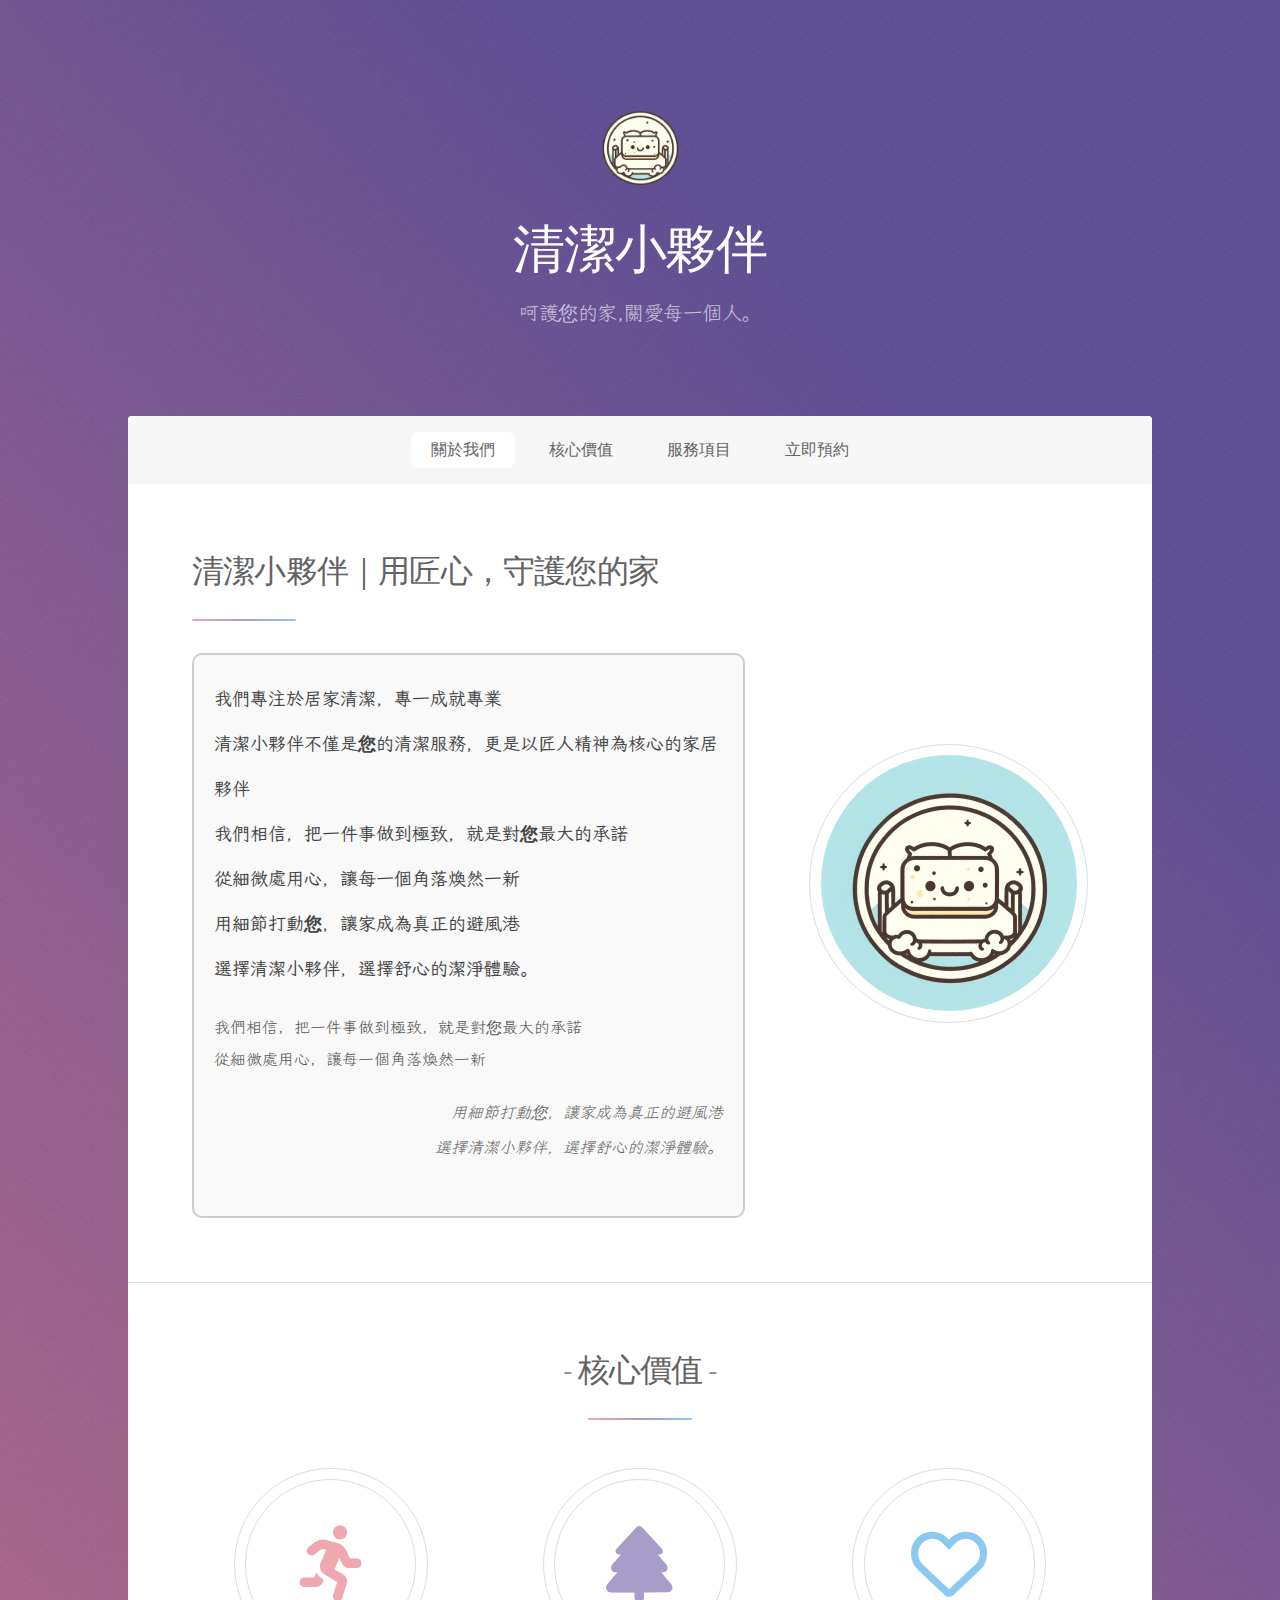
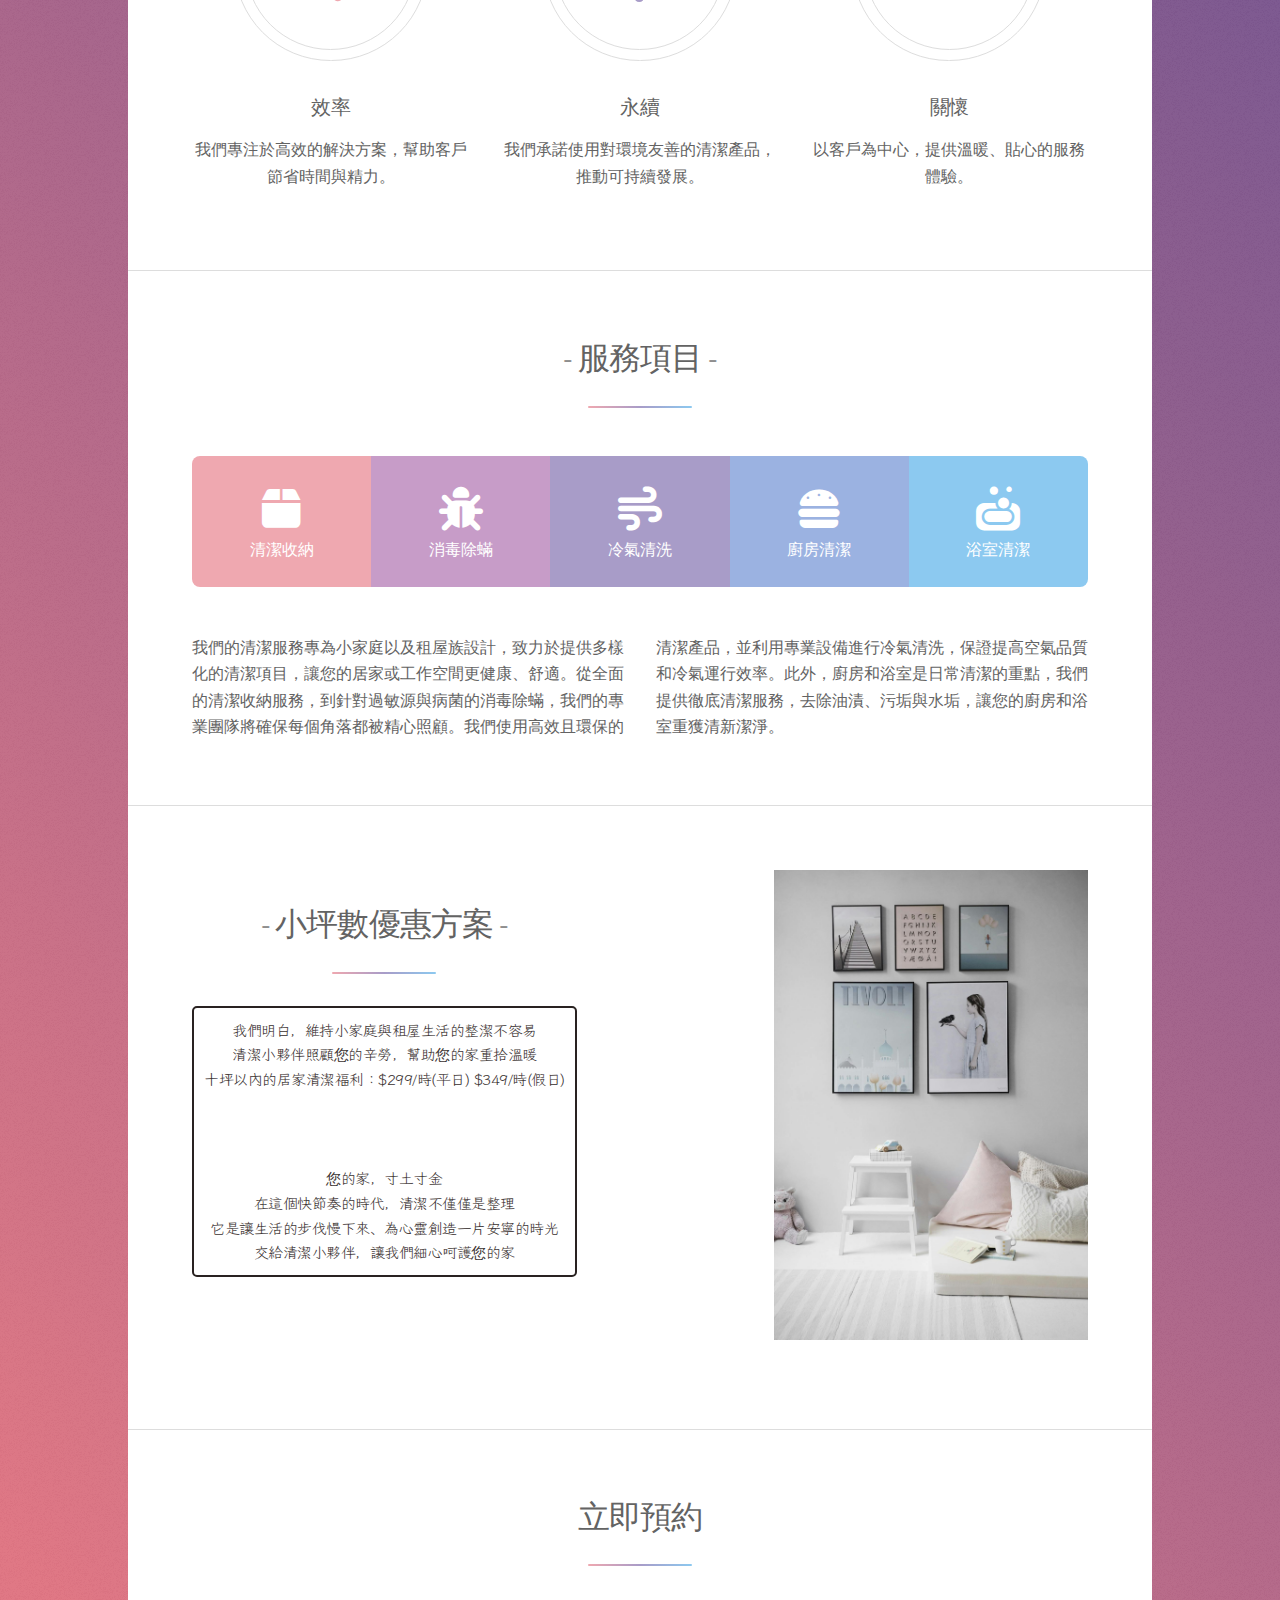
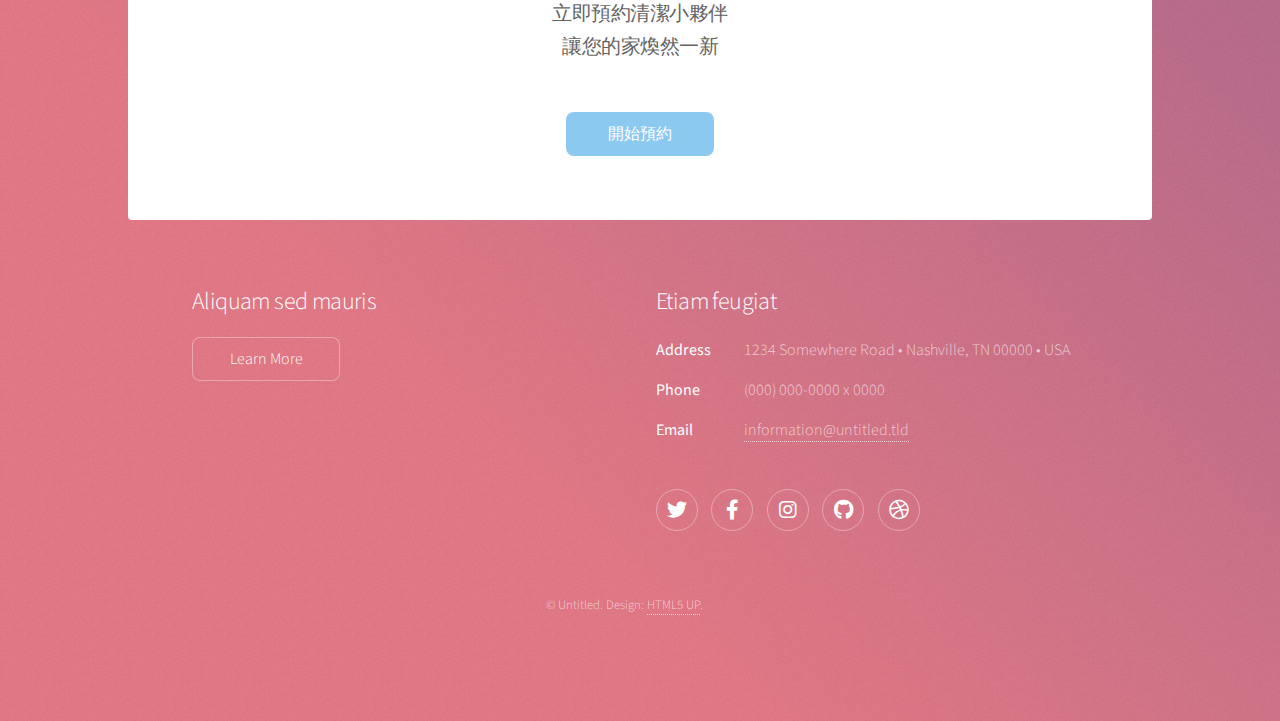
==== index.html @ c470642e "Add files via upload" ====
<!DOCTYPE HTML>
<!--
	Stellar by HTML5 UP
	html5up.net | @ajlkn
	Free for personal and commercial use under the CCA 3.0 license (html5up.net/license)
-->
<html>
	<head>
		<title>Stellar by HTML5 UP</title>
		<meta charset="utf-8" />
		<meta name="viewport" content="width=device-width, initial-scale=1, user-scalable=no" />
		<link rel="stylesheet" href="assets/css/main.css" />
		<link rel="stylesheet" href="https://cdnjs.cloudflare.com/ajax/libs/font-awesome/6.0.0-beta3/css/all.min.css">
		<noscript><link rel="stylesheet" href="assets/css/noscript.css" /></noscript>
	</head>
	<body class="is-preload">

		<!-- Wrapper -->
			<div id="wrapper">

				<!-- Header -->
					<header id="header" class="alt">
						<span class="logo"><img src="images/清潔小夥伴 透明.png" alt="logo" /></span>
						<h1>清潔小夥伴</h1>
						<p class="custom-font">呵護您的家,關愛每一個人。</p>
						
						

					</header>

				<!-- Nav -->
					<nav id="nav">
						<ul>
							<li><a href="#intro" class="active">關於我們</a></li>
							<li><a href="#first">核心價值</a></li>
							<li><a href="#second">服務項目</a></li>
							<li><a href="#cta">立即預約</a></li>
						</ul>
					</nav>

				<!-- Main -->
					<div id="main">

						<!-- Introduction -->
							<section id="intro" class="main">
								<div class="spotlight">
									<div class="content">
										<header class="major">
											<h2>清潔小夥伴｜用匠心，守護您的家</h2>
										</header>
										<div class="content-box">
											<p class="intro">我們專注於居家清潔，專一成就專業<br>
												清潔小夥伴不僅是您的清潔服務，更是以匠人精神為核心的家居夥伴<br>
												我們相信，把一件事做到極致，就是對您最大的承諾<br>
												從細微處用心，讓每一個角落煥然一新<br>
												用細節打動您，讓家成為真正的避風港<br>
												選擇清潔小夥伴，選擇舒心的潔淨體驗。
											</p>
											<p class="promise">我們相信，把一件事做到極致，就是對您最大的承諾<br>
												從細微處用心，讓每一個角落煥然一新
											</p>
											<p class="ending">用細節打動您，讓家成為真正的避風港<br>
												選擇清潔小夥伴，選擇舒心的潔淨體驗。
											</p>
										</div>
									</div>
									<span class="image"><img src="images/pic01.jpg" alt="" /></span>
								</div>
							</section>

						<!-- First Section -->
							<section id="first" class="main special">
								<header class="major">
									<h2>- 核心價值 -</h2>
								</header>
								<ul class="features">
									<li>
										<span class="icon solid major style1 fa-running"></span>
										<h3>效率</h3>
										<p>我們專注於高效的解決方案，幫助客戶節省時間與精力。</p>
									</li>
									<li>
										<span class="icon solid major style3 fa-tree"></span>
										<h3>永續</h3>
										<p>我們承諾使用對環境友善的清潔產品，推動可持續發展。</p>
									</li>
									<li>
										<span class="icon major style5 fa-heart"></span>
										<h3>關懷</h3>
										<p>以客戶為中心，提供溫暖、貼心的服務體驗。</p>
									</li>
								</ul>
								<footer class="major">
									
								</footer>
							</section>

						<!-- Second Section -->
							<section id="second" class="main special">
								<header class="major">
									<h2>- 服務項目 -</h2>
									<p></p>
								</header>
								<ul class="statistics">
									<li class="style1">
										<span class="icon solid fa-box"></span>
										<strong></strong> 清潔收納
									</li>
									<li class="style2">
										<span class="icon solid fa-bug"></span>
										<strong></strong> 消毒除蟎
									</li>
									<li class="style3">
										<span class="icon solid fa-wind"></span>
										<strong> </strong> 冷氣清洗
									</li>
									<li class="style4">
										<span class="icon solid fa-hamburger"></span>
										<strong></strong> 廚房清潔
									</li>
									<li class="style5">
										<span class="icon solid fa-soap"></span>
										<strong></strong> 浴室清潔
									</li>
								</ul>
								<p class="content">我們的清潔服務專為小家庭以及租屋族設計，致力於提供多樣化的清潔項目，讓您的居家或工作空間更健康、舒適。從全面的清潔收納服務，到針對過敏源與病菌的消毒除蟎，我們的專業團隊將確保每個角落都被精心照顧。我們使用高效且環保的清潔產品，並利用專業設備進行冷氣清洗，保證提高空氣品質和冷氣運行效率。此外，廚房和浴室是日常清潔的重點，我們提供徹底清潔服務，去除油漬、污垢與水垢，讓您的廚房和浴室重獲清新潔淨。</p>
								
							</section>



						<!-- Get Started -->
						<section id="sss" class="main special">
							<header class="major">
								<div class="content-container">
									<div class="text-content">
										<h2>- 小坪數優惠方案 -</h2>
										<p><span class="highlight-text">我們明白，維持小家庭與租屋生活的整潔不容易<br>
											清潔小夥伴照顧您的辛勞，幫助您的家重拾溫暖<br>
											十坪以內的居家清潔福利：$299/時(平日) $349/時(假日)<br><br><br><br>
											您的家，寸土寸金<br>
											在這個快節奏的時代，清潔不僅僅是整理<br>
											它是讓生活的步伐慢下來、為心靈創造一片安寧的時光<br>
											交給清潔小夥伴，讓我們細心呵護您的家</span></p>
									</div>
									<div class="image-content">
										<img src="images\pexels-pixabay-462235.jpg" alt="優惠方案圖片" />
									</div>
								</div>
							</header>
						</section>
							

						<!-- Get Started -->
							<section id="cta" class="main special">
								<header class="major">
									<h2>立即預約</h2>
									<p>立即預約清潔小夥伴<br />
									讓您的家煥然一新
								</p>
								</header>
								<footer class="major">
									<ul class="actions special">
										<li><a href="generic.html" class="button primary">開始預約</a></li>
									</ul>
								</footer>
							</section>

							
					</div>

				<!-- Footer -->
					<footer id="footer">
						<section>
							<h2>Aliquam sed mauris</h2>
						
							<ul class="actions">
								<li><a href="generic.html" class="button">Learn More</a></li>
							</ul>
						</section>
						<section>
							<h2>Etiam feugiat</h2>
							<dl class="alt">
								<dt>Address</dt>
								<dd>1234 Somewhere Road &bull; Nashville, TN 00000 &bull; USA</dd>
								<dt>Phone</dt>
								<dd>(000) 000-0000 x 0000</dd>
								<dt>Email</dt>
								<dd><a href="#">information@untitled.tld</a></dd>
							</dl>
							<ul class="icons">
								<li><a href="#" class="icon brands fa-twitter alt"><span class="label">Twitter</span></a></li>
								<li><a href="#" class="icon brands fa-facebook-f alt"><span class="label">Facebook</span></a></li>
								<li><a href="#" class="icon brands fa-instagram alt"><span class="label">Instagram</span></a></li>
								<li><a href="#" class="icon brands fa-github alt"><span class="label">GitHub</span></a></li>
								<li><a href="#" class="icon brands fa-dribbble alt"><span class="label">Dribbble</span></a></li>
							</ul>
						</section>
						<p class="copyright">&copy; Untitled. Design: <a href="https://html5up.net">HTML5 UP</a>.</p>
					</footer>

			</div>

		<!-- Scripts -->
			<script src="assets/js/jquery.min.js"></script>
			<script src="assets/js/jquery.scrollex.min.js"></script>
			<script src="assets/js/jquery.scrolly.min.js"></script>
			<script src="assets/js/browser.min.js"></script>
			<script src="assets/js/breakpoints.min.js"></script>
			<script src="assets/js/util.js"></script>
			<script src="assets/js/main.js"></script>

			<link href="https://fonts.googleapis.com/css2?family=Klee+One&display=swap" rel="stylesheet">

	</body>
</html>
---- assets/css/main.css ----
@import url(fontawesome-all.min.css);
@import 'https://fonts.googleapis.com/css?family=Source+Sans+Pro:300,400';

/*
	Stellar by HTML5 UP
	html5up.net | @ajlkn
	Free for personal and commercial use under the CCA 3.0 license (html5up.net/license)
*/

html, body, div, span, applet, object,
iframe, h1, h2, h3, h4, h5, h6, p, blockquote,
pre, a, abbr, acronym, address, big, cite,
code, del, dfn, em, img, ins, kbd, q, s, samp,
small, strike, strong, sub, sup, tt, var, b,
u, i, center, dl, dt, dd, ol, ul, li, fieldset,
form, label, legend, table, caption, tbody,
tfoot, thead, tr, th, td, article, aside,
canvas, details, embed, figure, figcaption,
footer, header, hgroup, menu, nav, output, ruby,
section, summary, time, mark, audio, video {
	margin: 0;
	padding: 0;
	border: 0;
	font-size: 100%;
	font: inherit;
	vertical-align: baseline;}

article, aside, details, figcaption, figure,
footer, header, hgroup, menu, nav, section {
	display: block;}

body {
	line-height: 1;
}



.background-image {
    width: 100%; /* 背景圖片充滿容器 */
    height: 80vh; /* 設置高度為視窗高度 */
    object-fit: cover; /* 確保圖片按照比例充滿 */
    z-index: -1; /* 將圖片置於背景 */
    position: absolute;
    top: 0;
    left: 0;
}

p.intro {
    font-size: 18px; /* 調整字型大小 */
    line-height: 2.5; /* 調整行距 */
    color: #444; /* 深灰色 */
    font-weight: bold; /* 加粗文字 */
    margin-bottom: 20px;
    font-family: 'Klee One', sans-serif;
  }
  
  p.promise {
    font-size: 16px;
    line-height: 2;
    color: #555; /* 中灰色 */
    margin-bottom: 15px;
    text-align: left; /* 靠左對齊 */
    font-family: 'Klee One', sans-serif;
  }

  .custom-font {
	font-family: 'Klee One', sans-serif;
  }
  
  p.ending {
    font-size: 16px;
    line-height: 2.2;
    color: #666; /* 淺灰色 */
    font-style: italic; /* 斜體 */
    text-align: right; /* 靠右對齊 */
    margin-top: 20px;
    font-family: 'Klee One', sans-serif;
  }
  
  .parent-container {
	width: 100%; /* 保證容器寬度 */
  }

  /* 設定 Klee One 字體 */
@import url('https://fonts.googleapis.com/css2?family=Klee+One&display=swap');

/* 設定 Klee One 字體 */
@import url('https://fonts.googleapis.com/css2?family=Klee+One&display=swap');


/* 方框樣式 */
.content-box {
    border: 2px solid #ccc; /* 邊框顏色和寬度 */
    padding: 20px; /* 內邊距 */
    margin: 20px 0; /* 外邊距 */
    background-color: #f9f9f9; /* 背景顏色 */
    border-radius: 10px; /* 邊框圓角 */
    font-family: 'Klee One', sans-serif; /* 字體 */
}





.highlight-text {
    font-family: 'Klee One', sans-serif;  /* 更改字體 */
    font-size: 0.75em;  /* 設置字體大小 */
    color: #393130;  /* 可選，改變文字顏色 */
	padding: 10px;  /* 內邊距 */
    border: 2px solid #292221;  /* 邊框顏色 */
    border-radius: 5px;  /* 可選，圓角邊框 */
    display: inline-flex;  /* 使文字框保持在文字周圍 */
}

/* 包裝文本和圖片的容器 */
.content-container {
    display: flex;
    justify-content: space-between; /* 使內容分布在兩端 */
    align-items: center; /* 垂直居中 */
}

/* 圖片部分 */
.image-content {
    width: 35%; /* 根據需要調整圖片區域的寬度 */
}

/* 使圖片不會超過容器的寬度 */
.image-content img {
    max-width: 100%;
    height: auto;
}

/* 確保圖片大小和位置正確 */
#header .logo img {
	width: 100px;  /* 根據你要的大小調整 */
	height: auto;  /* 保持圖片的比例 */
	max-width: 100%;  /* 保持圖片響應式，適應不同螢幕 */
	display: block;  /* 去除圖片下方空白 */
	margin: 0 auto;  /* 水平居中圖片 */
  }
  
  /* 置中容器 */
  #header .logo {
	display: flex;
	justify-content: center; /* 水平置中 */
	align-items: center; /* 垂直置中 */
  }

ol, ul {
	list-style: none;
}

blockquote, q {
	quotes: none;
}

	blockquote:before, blockquote:after, q:before, q:after {
		content: '';
		content: none;
	}

table {
	border-collapse: collapse;
	border-spacing: 0;
}

body {
	-webkit-text-size-adjust: none;
}

mark {
	background-color: transparent;
	color: inherit;
}

input::-moz-focus-inner {
	border: 0;
	padding: 0;
}

input, select, textarea {
	-moz-appearance: none;
	-webkit-appearance: none;
	-ms-appearance: none;
	appearance: none;
}

/* Basic */

	@-ms-viewport {
		width: device-width;
	}

	body {
		-ms-overflow-style: scrollbar;
	}

	@media screen and (max-width: 480px) {

		html, body {
			min-width: 320px;
		}

	}

	html {
		box-sizing: border-box;
	}

	*, *:before, *:after {
		box-sizing: inherit;
	}

	body {
		background-color: #935d8c;
		background-image: url("images/overlay.png"), -moz-linear-gradient(45deg, #e37682 15%, #5f4d93 85%);
		background-image: url("images/overlay.png"), -webkit-linear-gradient(45deg, #e37682 15%, #5f4d93 85%);
		background-image: url("images/overlay.png"), -ms-linear-gradient(45deg, #e37682 15%, #5f4d93 85%);
		background-image: url("images/overlay.png"), linear-gradient(45deg, #e37682 15%, #5f4d93 85%);
	}

		body.is-preload *, body.is-preload *:before, body.is-preload *:after {
			-moz-animation: none !important;
			-webkit-animation: none !important;
			-ms-animation: none !important;
			animation: none !important;
			-moz-transition: none !important;
			-webkit-transition: none !important;
			-ms-transition: none !important;
			transition: none !important;
		}

/* Type */

	body {
		background-color: #935d8c;
		color: rgba(255, 255, 255, 0.65);
	}

	body, input, select, textarea {
		font-family: "Source Sans Pro", Helvetica, sans-serif;
		font-size: 17pt;
		font-weight: 300;
		line-height: 1.65;
	}

		@media screen and (max-width: 1680px) {

			body, input, select, textarea {
				font-size: 14pt;
			}

		}

		@media screen and (max-width: 1280px) {

			body, input, select, textarea {
				font-size: 12pt;
			}

		}

		@media screen and (max-width: 360px) {

			body, input, select, textarea {
				font-size: 11pt;
			}

		}

	a {
		-moz-transition: color 0.2s ease, border-bottom 0.2s ease;
		-webkit-transition: color 0.2s ease, border-bottom 0.2s ease;
		-ms-transition: color 0.2s ease, border-bottom 0.2s ease;
		transition: color 0.2s ease, border-bottom 0.2s ease;
		text-decoration: none;
		border-bottom: dotted 1px;
		color: inherit;
	}

		a:hover {
			border-bottom-color: transparent;
		}

	strong, b {
		font-weight: 400;
	}

	em, i {
		font-style: italic;
	}

	p {
		margin: 0 0 2em 0;
	}

		p.content {
			-moz-columns: 20em 2;
			-webkit-columns: 20em 2;
			-ms-columns: 20em 2;
			columns: 20em 2;
			-moz-column-gap: 2em;
			-webkit-column-gap: 2em;
			-ms-column-gap: 2em;
			column-gap: 2em;
			text-align: justify;
		}

	h1, h2, h3, h4, h5, h6 {
		font-weight: 300;
		line-height: 1.5;
		margin: 0 0 0.7em 0;
		letter-spacing: -0.025em;
	}

		h1 a, h2 a, h3 a, h4 a, h5 a, h6 a {
			color: inherit;
			text-decoration: none;
		}

	h1 {
		font-size: 2.5em;
		line-height: 1.2;
	}

	h2 {
		font-size: 1.5em;
	}

	h3 {
		font-size: 1.25em;
	}

	h4 {
		font-size: 1.1em;
	}

	h5 {
		font-size: 0.9em;
	}

	h6 {
		font-size: 0.7em;
	}

	@media screen and (max-width: 736px) {

		h1 {
			font-size: 2em;
		}

	}

	sub {
		font-size: 0.8em;
		position: relative;
		top: 0.5em;
	}

	sup {
		font-size: 0.8em;
		position: relative;
		top: -0.5em;
	}

	blockquote {
		border-left: solid 4px;
		font-style: italic;
		margin: 0 0 2em 0;
		padding: 0.5em 0 0.5em 2em;
	}

	code {
		border-radius: 8px;
		border: solid 1px;
		font-family: "Courier New", monospace;
		font-size: 0.9em;
		margin: 0 0.25em;
		padding: 0.25em 0.65em;
	}

	pre {
		-webkit-overflow-scrolling: touch;
		font-family: "Courier New", monospace;
		font-size: 0.9em;
		margin: 0 0 2em 0;
	}

		pre code {
			display: block;
			line-height: 1.75;
			padding: 1em 1.5em;
			overflow-x: auto;
		}

	hr {
		border: 0;
		border-bottom: solid 1px;
		margin: 2em 0;
	}

		hr.major {
			margin: 3em 0;
		}

	.align-left {
		text-align: left;
	}

	.align-center {
		text-align: center;
	}

	.align-right {
		text-align: right;
	}

	input, select, textarea {
		color: #ffffff;
	}

	a:hover {
		color: #ffffff;
	}

	strong, b {
		color: #ffffff;
	}

	h1, h2, h3, h4, h5, h6 {
		color: #ffffff;
	}

	blockquote {
		border-left-color: rgba(255, 255, 255, 0.35);
	}

	code {
		background: rgba(255, 255, 255, 0.075);
		border-color: rgba(255, 255, 255, 0.35);
	}

	hr {
		border-bottom-color: rgba(255, 255, 255, 0.35);
	}

/* Row */

	.row {
		display: flex;
		flex-wrap: wrap;
		box-sizing: border-box;
		align-items: stretch;
	}

		.row > * {
			box-sizing: border-box;
		}

		.row.gtr-uniform > * > :last-child {
			margin-bottom: 0;
		}

		.row.aln-left {
			justify-content: flex-start;
		}

		.row.aln-center {
			justify-content: center;
		}

		.row.aln-right {
			justify-content: flex-end;
		}

		.row.aln-top {
			align-items: flex-start;
		}

		.row.aln-middle {
			align-items: center;
		}

		.row.aln-bottom {
			align-items: flex-end;
		}

		.row > .imp {
			order: -1;
		}

		.row > .col-1 {
			width: 8.33333%;
		}

		.row > .off-1 {
			margin-left: 8.33333%;
		}

		.row > .col-2 {
			width: 16.66667%;
		}

		.row > .off-2 {
			margin-left: 16.66667%;
		}

		.row > .col-3 {
			width: 25%;
		}

		.row > .off-3 {
			margin-left: 25%;
		}

		.row > .col-4 {
			width: 33.33333%;
		}

		.row > .off-4 {
			margin-left: 33.33333%;
		}

		.row > .col-5 {
			width: 41.66667%;
		}

		.row > .off-5 {
			margin-left: 41.66667%;
		}

		.row > .col-6 {
			width: 50%;
		}

		.row > .off-6 {
			margin-left: 50%;
		}

		.row > .col-7 {
			width: 58.33333%;
		}

		.row > .off-7 {
			margin-left: 58.33333%;
		}

		.row > .col-8 {
			width: 66.66667%;
		}

		.row > .off-8 {
			margin-left: 66.66667%;
		}

		.row > .col-9 {
			width: 75%;
		}

		.row > .off-9 {
			margin-left: 75%;
		}

		.row > .col-10 {
			width: 83.33333%;
		}

		.row > .off-10 {
			margin-left: 83.33333%;
		}

		.row > .col-11 {
			width: 91.66667%;
		}

		.row > .off-11 {
			margin-left: 91.66667%;
		}

		.row > .col-12 {
			width: 100%;
		}

		.row > .off-12 {
			margin-left: 100%;
		}

		.row.gtr-0 {
			margin-top: 0;
			margin-left: 0em;
		}

			.row.gtr-0 > * {
				padding: 0 0 0 0em;
			}

			.row.gtr-0.gtr-uniform {
				margin-top: 0em;
			}

				.row.gtr-0.gtr-uniform > * {
					padding-top: 0em;
				}

		.row.gtr-25 {
			margin-top: 0;
			margin-left: -0.375em;
		}

			.row.gtr-25 > * {
				padding: 0 0 0 0.375em;
			}

			.row.gtr-25.gtr-uniform {
				margin-top: -0.375em;
			}

				.row.gtr-25.gtr-uniform > * {
					padding-top: 0.375em;
				}

		.row.gtr-50 {
			margin-top: 0;
			margin-left: -0.75em;
		}

			.row.gtr-50 > * {
				padding: 0 0 0 0.75em;
			}

			.row.gtr-50.gtr-uniform {
				margin-top: -0.75em;
			}

				.row.gtr-50.gtr-uniform > * {
					padding-top: 0.75em;
				}

		.row {
			margin-top: 0;
			margin-left: -1.5em;
		}

			.row > * {
				padding: 0 0 0 1.5em;
			}

			.row.gtr-uniform {
				margin-top: -1.5em;
			}

				.row.gtr-uniform > * {
					padding-top: 1.5em;
				}

		.row.gtr-150 {
			margin-top: 0;
			margin-left: -2.25em;
		}

			.row.gtr-150 > * {
				padding: 0 0 0 2.25em;
			}

			.row.gtr-150.gtr-uniform {
				margin-top: -2.25em;
			}

				.row.gtr-150.gtr-uniform > * {
					padding-top: 2.25em;
				}

		.row.gtr-200 {
			margin-top: 0;
			margin-left: -3em;
		}

			.row.gtr-200 > * {
				padding: 0 0 0 3em;
			}

			.row.gtr-200.gtr-uniform {
				margin-top: -3em;
			}

				.row.gtr-200.gtr-uniform > * {
					padding-top: 3em;
				}

		@media screen and (max-width: 1680px) {

			.row {
				display: flex;
				flex-wrap: wrap;
				box-sizing: border-box;
				align-items: stretch;
			}

				.row > * {
					box-sizing: border-box;
				}

				.row.gtr-uniform > * > :last-child {
					margin-bottom: 0;
				}

				.row.aln-left {
					justify-content: flex-start;
				}

				.row.aln-center {
					justify-content: center;
				}

				.row.aln-right {
					justify-content: flex-end;
				}

				.row.aln-top {
					align-items: flex-start;
				}

				.row.aln-middle {
					align-items: center;
				}

				.row.aln-bottom {
					align-items: flex-end;
				}

				.row > .imp-xlarge {
					order: -1;
				}

				.row > .col-1-xlarge {
					width: 8.33333%;
				}

				.row > .off-1-xlarge {
					margin-left: 8.33333%;
				}

				.row > .col-2-xlarge {
					width: 16.66667%;
				}

				.row > .off-2-xlarge {
					margin-left: 16.66667%;
				}

				.row > .col-3-xlarge {
					width: 25%;
				}

				.row > .off-3-xlarge {
					margin-left: 25%;
				}

				.row > .col-4-xlarge {
					width: 33.33333%;
				}

				.row > .off-4-xlarge {
					margin-left: 33.33333%;
				}

				.row > .col-5-xlarge {
					width: 41.66667%;
				}

				.row > .off-5-xlarge {
					margin-left: 41.66667%;
				}

				.row > .col-6-xlarge {
					width: 50%;
				}

				.row > .off-6-xlarge {
					margin-left: 50%;
				}

				.row > .col-7-xlarge {
					width: 58.33333%;
				}

				.row > .off-7-xlarge {
					margin-left: 58.33333%;
				}

				.row > .col-8-xlarge {
					width: 66.66667%;
				}

				.row > .off-8-xlarge {
					margin-left: 66.66667%;
				}

				.row > .col-9-xlarge {
					width: 75%;
				}

				.row > .off-9-xlarge {
					margin-left: 75%;
				}

				.row > .col-10-xlarge {
					width: 83.33333%;
				}

				.row > .off-10-xlarge {
					margin-left: 83.33333%;
				}

				.row > .col-11-xlarge {
					width: 91.66667%;
				}

				.row > .off-11-xlarge {
					margin-left: 91.66667%;
				}

				.row > .col-12-xlarge {
					width: 100%;
				}

				.row > .off-12-xlarge {
					margin-left: 100%;
				}

				.row.gtr-0 {
					margin-top: 0;
					margin-left: 0em;
				}

					.row.gtr-0 > * {
						padding: 0 0 0 0em;
					}

					.row.gtr-0.gtr-uniform {
						margin-top: 0em;
					}

						.row.gtr-0.gtr-uniform > * {
							padding-top: 0em;
						}

				.row.gtr-25 {
					margin-top: 0;
					margin-left: -0.375em;
				}

					.row.gtr-25 > * {
						padding: 0 0 0 0.375em;
					}

					.row.gtr-25.gtr-uniform {
						margin-top: -0.375em;
					}

						.row.gtr-25.gtr-uniform > * {
							padding-top: 0.375em;
						}

				.row.gtr-50 {
					margin-top: 0;
					margin-left: -0.75em;
				}

					.row.gtr-50 > * {
						padding: 0 0 0 0.75em;
					}

					.row.gtr-50.gtr-uniform {
						margin-top: -0.75em;
					}

						.row.gtr-50.gtr-uniform > * {
							padding-top: 0.75em;
						}

				.row {
					margin-top: 0;
					margin-left: -1.5em;
				}

					.row > * {
						padding: 0 0 0 1.5em;
					}

					.row.gtr-uniform {
						margin-top: -1.5em;
					}

						.row.gtr-uniform > * {
							padding-top: 1.5em;
						}

				.row.gtr-150 {
					margin-top: 0;
					margin-left: -2.25em;
				}

					.row.gtr-150 > * {
						padding: 0 0 0 2.25em;
					}

					.row.gtr-150.gtr-uniform {
						margin-top: -2.25em;
					}

						.row.gtr-150.gtr-uniform > * {
							padding-top: 2.25em;
						}

				.row.gtr-200 {
					margin-top: 0;
					margin-left: -3em;
				}

					.row.gtr-200 > * {
						padding: 0 0 0 3em;
					}

					.row.gtr-200.gtr-uniform {
						margin-top: -3em;
					}

						.row.gtr-200.gtr-uniform > * {
							padding-top: 3em;
						}

		}

		@media screen and (max-width: 1280px) {

			.row {
				display: flex;
				flex-wrap: wrap;
				box-sizing: border-box;
				align-items: stretch;
			}

				.row > * {
					box-sizing: border-box;
				}

				.row.gtr-uniform > * > :last-child {
					margin-bottom: 0;
				}

				.row.aln-left {
					justify-content: flex-start;
				}

				.row.aln-center {
					justify-content: center;
				}

				.row.aln-right {
					justify-content: flex-end;
				}

				.row.aln-top {
					align-items: flex-start;
				}

				.row.aln-middle {
					align-items: center;
				}

				.row.aln-bottom {
					align-items: flex-end;
				}

				.row > .imp-large {
					order: -1;
				}

				.row > .col-1-large {
					width: 8.33333%;
				}

				.row > .off-1-large {
					margin-left: 8.33333%;
				}

				.row > .col-2-large {
					width: 16.66667%;
				}

				.row > .off-2-large {
					margin-left: 16.66667%;
				}

				.row > .col-3-large {
					width: 25%;
				}

				.row > .off-3-large {
					margin-left: 25%;
				}

				.row > .col-4-large {
					width: 33.33333%;
				}

				.row > .off-4-large {
					margin-left: 33.33333%;
				}

				.row > .col-5-large {
					width: 41.66667%;
				}

				.row > .off-5-large {
					margin-left: 41.66667%;
				}

				.row > .col-6-large {
					width: 50%;
				}

				.row > .off-6-large {
					margin-left: 50%;
				}

				.row > .col-7-large {
					width: 58.33333%;
				}

				.row > .off-7-large {
					margin-left: 58.33333%;
				}

				.row > .col-8-large {
					width: 66.66667%;
				}

				.row > .off-8-large {
					margin-left: 66.66667%;
				}

				.row > .col-9-large {
					width: 75%;
				}

				.row > .off-9-large {
					margin-left: 75%;
				}

				.row > .col-10-large {
					width: 83.33333%;
				}

				.row > .off-10-large {
					margin-left: 83.33333%;
				}

				.row > .col-11-large {
					width: 91.66667%;
				}

				.row > .off-11-large {
					margin-left: 91.66667%;
				}

				.row > .col-12-large {
					width: 100%;
				}

				.row > .off-12-large {
					margin-left: 100%;
				}

				.row.gtr-0 {
					margin-top: 0;
					margin-left: 0em;
				}

					.row.gtr-0 > * {
						padding: 0 0 0 0em;
					}

					.row.gtr-0.gtr-uniform {
						margin-top: 0em;
					}

						.row.gtr-0.gtr-uniform > * {
							padding-top: 0em;
						}

				.row.gtr-25 {
					margin-top: 0;
					margin-left: -0.375em;
				}

					.row.gtr-25 > * {
						padding: 0 0 0 0.375em;
					}

					.row.gtr-25.gtr-uniform {
						margin-top: -0.375em;
					}

						.row.gtr-25.gtr-uniform > * {
							padding-top: 0.375em;
						}

				.row.gtr-50 {
					margin-top: 0;
					margin-left: -0.75em;
				}

					.row.gtr-50 > * {
						padding: 0 0 0 0.75em;
					}

					.row.gtr-50.gtr-uniform {
						margin-top: -0.75em;
					}

						.row.gtr-50.gtr-uniform > * {
							padding-top: 0.75em;
						}

				.row {
					margin-top: 0;
					margin-left: -1.5em;
				}

					.row > * {
						padding: 0 0 0 1.5em;
					}

					.row.gtr-uniform {
						margin-top: -1.5em;
					}

						.row.gtr-uniform > * {
							padding-top: 1.5em;
						}

				.row.gtr-150 {
					margin-top: 0;
					margin-left: -2.25em;
				}

					.row.gtr-150 > * {
						padding: 0 0 0 2.25em;
					}

					.row.gtr-150.gtr-uniform {
						margin-top: -2.25em;
					}

						.row.gtr-150.gtr-uniform > * {
							padding-top: 2.25em;
						}

				.row.gtr-200 {
					margin-top: 0;
					margin-left: -3em;
				}

					.row.gtr-200 > * {
						padding: 0 0 0 3em;
					}

					.row.gtr-200.gtr-uniform {
						margin-top: -3em;
					}

						.row.gtr-200.gtr-uniform > * {
							padding-top: 3em;
						}

		}

		@media screen and (max-width: 980px) {

			.row {
				display: flex;
				flex-wrap: wrap;
				box-sizing: border-box;
				align-items: stretch;
			}

				.row > * {
					box-sizing: border-box;
				}

				.row.gtr-uniform > * > :last-child {
					margin-bottom: 0;
				}

				.row.aln-left {
					justify-content: flex-start;
				}

				.row.aln-center {
					justify-content: center;
				}

				.row.aln-right {
					justify-content: flex-end;
				}

				.row.aln-top {
					align-items: flex-start;
				}

				.row.aln-middle {
					align-items: center;
				}

				.row.aln-bottom {
					align-items: flex-end;
				}

				.row > .imp-medium {
					order: -1;
				}

				.row > .col-1-medium {
					width: 8.33333%;
				}

				.row > .off-1-medium {
					margin-left: 8.33333%;
				}

				.row > .col-2-medium {
					width: 16.66667%;
				}

				.row > .off-2-medium {
					margin-left: 16.66667%;
				}

				.row > .col-3-medium {
					width: 25%;
				}

				.row > .off-3-medium {
					margin-left: 25%;
				}

				.row > .col-4-medium {
					width: 33.33333%;
				}

				.row > .off-4-medium {
					margin-left: 33.33333%;
				}

				.row > .col-5-medium {
					width: 41.66667%;
				}

				.row > .off-5-medium {
					margin-left: 41.66667%;
				}

				.row > .col-6-medium {
					width: 50%;
				}

				.row > .off-6-medium {
					margin-left: 50%;
				}

				.row > .col-7-medium {
					width: 58.33333%;
				}

				.row > .off-7-medium {
					margin-left: 58.33333%;
				}

				.row > .col-8-medium {
					width: 66.66667%;
				}

				.row > .off-8-medium {
					margin-left: 66.66667%;
				}

				.row > .col-9-medium {
					width: 75%;
				}

				.row > .off-9-medium {
					margin-left: 75%;
				}

				.row > .col-10-medium {
					width: 83.33333%;
				}

				.row > .off-10-medium {
					margin-left: 83.33333%;
				}

				.row > .col-11-medium {
					width: 91.66667%;
				}

				.row > .off-11-medium {
					margin-left: 91.66667%;
				}

				.row > .col-12-medium {
					width: 100%;
				}

				.row > .off-12-medium {
					margin-left: 100%;
				}

				.row.gtr-0 {
					margin-top: 0;
					margin-left: 0em;
				}

					.row.gtr-0 > * {
						padding: 0 0 0 0em;
					}

					.row.gtr-0.gtr-uniform {
						margin-top: 0em;
					}

						.row.gtr-0.gtr-uniform > * {
							padding-top: 0em;
						}

				.row.gtr-25 {
					margin-top: 0;
					margin-left: -0.375em;
				}

					.row.gtr-25 > * {
						padding: 0 0 0 0.375em;
					}

					.row.gtr-25.gtr-uniform {
						margin-top: -0.375em;
					}

						.row.gtr-25.gtr-uniform > * {
							padding-top: 0.375em;
						}

				.row.gtr-50 {
					margin-top: 0;
					margin-left: -0.75em;
				}

					.row.gtr-50 > * {
						padding: 0 0 0 0.75em;
					}

					.row.gtr-50.gtr-uniform {
						margin-top: -0.75em;
					}

						.row.gtr-50.gtr-uniform > * {
							padding-top: 0.75em;
						}

				.row {
					margin-top: 0;
					margin-left: -1.5em;
				}

					.row > * {
						padding: 0 0 0 1.5em;
					}

					.row.gtr-uniform {
						margin-top: -1.5em;
					}

						.row.gtr-uniform > * {
							padding-top: 1.5em;
						}

				.row.gtr-150 {
					margin-top: 0;
					margin-left: -2.25em;
				}

					.row.gtr-150 > * {
						padding: 0 0 0 2.25em;
					}

					.row.gtr-150.gtr-uniform {
						margin-top: -2.25em;
					}

						.row.gtr-150.gtr-uniform > * {
							padding-top: 2.25em;
						}

				.row.gtr-200 {
					margin-top: 0;
					margin-left: -3em;
				}

					.row.gtr-200 > * {
						padding: 0 0 0 3em;
					}

					.row.gtr-200.gtr-uniform {
						margin-top: -3em;
					}

						.row.gtr-200.gtr-uniform > * {
							padding-top: 3em;
						}

		}

		@media screen and (max-width: 736px) {

			.row {
				display: flex;
				flex-wrap: wrap;
				box-sizing: border-box;
				align-items: stretch;
			}

				.row > * {
					box-sizing: border-box;
				}

				.row.gtr-uniform > * > :last-child {
					margin-bottom: 0;
				}

				.row.aln-left {
					justify-content: flex-start;
				}

				.row.aln-center {
					justify-content: center;
				}

				.row.aln-right {
					justify-content: flex-end;
				}

				.row.aln-top {
					align-items: flex-start;
				}

				.row.aln-middle {
					align-items: center;
				}

				.row.aln-bottom {
					align-items: flex-end;
				}

				.row > .imp-small {
					order: -1;
				}

				.row > .col-1-small {
					width: 8.33333%;
				}

				.row > .off-1-small {
					margin-left: 8.33333%;
				}

				.row > .col-2-small {
					width: 16.66667%;
				}

				.row > .off-2-small {
					margin-left: 16.66667%;
				}

				.row > .col-3-small {
					width: 25%;
				}

				.row > .off-3-small {
					margin-left: 25%;
				}

				.row > .col-4-small {
					width: 33.33333%;
				}

				.row > .off-4-small {
					margin-left: 33.33333%;
				}

				.row > .col-5-small {
					width: 41.66667%;
				}

				.row > .off-5-small {
					margin-left: 41.66667%;
				}

				.row > .col-6-small {
					width: 50%;
				}

				.row > .off-6-small {
					margin-left: 50%;
				}

				.row > .col-7-small {
					width: 58.33333%;
				}

				.row > .off-7-small {
					margin-left: 58.33333%;
				}

				.row > .col-8-small {
					width: 66.66667%;
				}

				.row > .off-8-small {
					margin-left: 66.66667%;
				}

				.row > .col-9-small {
					width: 75%;
				}

				.row > .off-9-small {
					margin-left: 75%;
				}

				.row > .col-10-small {
					width: 83.33333%;
				}

				.row > .off-10-small {
					margin-left: 83.33333%;
				}

				.row > .col-11-small {
					width: 91.66667%;
				}

				.row > .off-11-small {
					margin-left: 91.66667%;
				}

				.row > .col-12-small {
					width: 100%;
				}

				.row > .off-12-small {
					margin-left: 100%;
				}

				.row.gtr-0 {
					margin-top: 0;
					margin-left: 0em;
				}

					.row.gtr-0 > * {
						padding: 0 0 0 0em;
					}

					.row.gtr-0.gtr-uniform {
						margin-top: 0em;
					}

						.row.gtr-0.gtr-uniform > * {
							padding-top: 0em;
						}

				.row.gtr-25 {
					margin-top: 0;
					margin-left: -0.25em;
				}

					.row.gtr-25 > * {
						padding: 0 0 0 0.25em;
					}

					.row.gtr-25.gtr-uniform {
						margin-top: -0.25em;
					}

						.row.gtr-25.gtr-uniform > * {
							padding-top: 0.25em;
						}

				.row.gtr-50 {
					margin-top: 0;
					margin-left: -0.5em;
				}

					.row.gtr-50 > * {
						padding: 0 0 0 0.5em;
					}

					.row.gtr-50.gtr-uniform {
						margin-top: -0.5em;
					}

						.row.gtr-50.gtr-uniform > * {
							padding-top: 0.5em;
						}

				.row {
					margin-top: 0;
					margin-left: -1em;
				}

					.row > * {
						padding: 0 0 0 1em;
					}

					.row.gtr-uniform {
						margin-top: -1em;
					}

						.row.gtr-uniform > * {
							padding-top: 1em;
						}

				.row.gtr-150 {
					margin-top: 0;
					margin-left: -1.5em;
				}

					.row.gtr-150 > * {
						padding: 0 0 0 1.5em;
					}

					.row.gtr-150.gtr-uniform {
						margin-top: -1.5em;
					}

						.row.gtr-150.gtr-uniform > * {
							padding-top: 1.5em;
						}

				.row.gtr-200 {
					margin-top: 0;
					margin-left: -2em;
				}

					.row.gtr-200 > * {
						padding: 0 0 0 2em;
					}

					.row.gtr-200.gtr-uniform {
						margin-top: -2em;
					}

						.row.gtr-200.gtr-uniform > * {
							padding-top: 2em;
						}

		}

		@media screen and (max-width: 480px) {

			.row {
				display: flex;
				flex-wrap: wrap;
				box-sizing: border-box;
				align-items: stretch;
			}

				.row > * {
					box-sizing: border-box;
				}

				.row.gtr-uniform > * > :last-child {
					margin-bottom: 0;
				}

				.row.aln-left {
					justify-content: flex-start;
				}

				.row.aln-center {
					justify-content: center;
				}

				.row.aln-right {
					justify-content: flex-end;
				}

				.row.aln-top {
					align-items: flex-start;
				}

				.row.aln-middle {
					align-items: center;
				}

				.row.aln-bottom {
					align-items: flex-end;
				}

				.row > .imp-xsmall {
					order: -1;
				}

				.row > .col-1-xsmall {
					width: 8.33333%;
				}

				.row > .off-1-xsmall {
					margin-left: 8.33333%;
				}

				.row > .col-2-xsmall {
					width: 16.66667%;
				}

				.row > .off-2-xsmall {
					margin-left: 16.66667%;
				}

				.row > .col-3-xsmall {
					width: 25%;
				}

				.row > .off-3-xsmall {
					margin-left: 25%;
				}

				.row > .col-4-xsmall {
					width: 33.33333%;
				}

				.row > .off-4-xsmall {
					margin-left: 33.33333%;
				}

				.row > .col-5-xsmall {
					width: 41.66667%;
				}

				.row > .off-5-xsmall {
					margin-left: 41.66667%;
				}

				.row > .col-6-xsmall {
					width: 50%;
				}

				.row > .off-6-xsmall {
					margin-left: 50%;
				}

				.row > .col-7-xsmall {
					width: 58.33333%;
				}

				.row > .off-7-xsmall {
					margin-left: 58.33333%;
				}

				.row > .col-8-xsmall {
					width: 66.66667%;
				}

				.row > .off-8-xsmall {
					margin-left: 66.66667%;
				}

				.row > .col-9-xsmall {
					width: 75%;
				}

				.row > .off-9-xsmall {
					margin-left: 75%;
				}

				.row > .col-10-xsmall {
					width: 83.33333%;
				}

				.row > .off-10-xsmall {
					margin-left: 83.33333%;
				}

				.row > .col-11-xsmall {
					width: 91.66667%;
				}

				.row > .off-11-xsmall {
					margin-left: 91.66667%;
				}

				.row > .col-12-xsmall {
					width: 100%;
				}

				.row > .off-12-xsmall {
					margin-left: 100%;
				}

				.row.gtr-0 {
					margin-top: 0;
					margin-left: 0em;
				}

					.row.gtr-0 > * {
						padding: 0 0 0 0em;
					}

					.row.gtr-0.gtr-uniform {
						margin-top: 0em;
					}

						.row.gtr-0.gtr-uniform > * {
							padding-top: 0em;
						}

				.row.gtr-25 {
					margin-top: 0;
					margin-left: -0.3125em;
				}

					.row.gtr-25 > * {
						padding: 0 0 0 0.3125em;
					}

					.row.gtr-25.gtr-uniform {
						margin-top: -0.3125em;
					}

						.row.gtr-25.gtr-uniform > * {
							padding-top: 0.3125em;
						}

				.row.gtr-50 {
					margin-top: 0;
					margin-left: -0.625em;
				}

					.row.gtr-50 > * {
						padding: 0 0 0 0.625em;
					}

					.row.gtr-50.gtr-uniform {
						margin-top: -0.625em;
					}

						.row.gtr-50.gtr-uniform > * {
							padding-top: 0.625em;
						}

				.row {
					margin-top: 0;
					margin-left: -1.25em;
				}

					.row > * {
						padding: 0 0 0 1.25em;
					}

					.row.gtr-uniform {
						margin-top: -1.25em;
					}

						.row.gtr-uniform > * {
							padding-top: 1.25em;
						}

				.row.gtr-150 {
					margin-top: 0;
					margin-left: -1.875em;
				}

					.row.gtr-150 > * {
						padding: 0 0 0 1.875em;
					}

					.row.gtr-150.gtr-uniform {
						margin-top: -1.875em;
					}

						.row.gtr-150.gtr-uniform > * {
							padding-top: 1.875em;
						}

				.row.gtr-200 {
					margin-top: 0;
					margin-left: -2.5em;
				}

					.row.gtr-200 > * {
						padding: 0 0 0 2.5em;
					}

					.row.gtr-200.gtr-uniform {
						margin-top: -2.5em;
					}

						.row.gtr-200.gtr-uniform > * {
							padding-top: 2.5em;
						}

		}

/* Box */

	.box {
		border-radius: 8px;
		border: solid;
		margin-bottom: 2em;
		padding: 1.5em;
	}

		.box > :last-child,
		.box > :last-child > :last-child,
		.box > :last-child > :last-child > :last-child {
			margin-bottom: 0;
		}

		.box.alt {
			border: 0;
			border-radius: 0;
			padding: 0;
		}

	.box {
		border-color: rgba(255, 255, 255, 0.35);
	}

/* Button */

	input[type="submit"],
	input[type="reset"],
	input[type="button"],
	button,
	.button {
		-moz-appearance: none;
		-webkit-appearance: none;
		-ms-appearance: none;
		appearance: none;
		-moz-transition: background-color 0.2s ease-in-out, color 0.2s ease-in-out;
		-webkit-transition: background-color 0.2s ease-in-out, color 0.2s ease-in-out;
		-ms-transition: background-color 0.2s ease-in-out, color 0.2s ease-in-out;
		transition: background-color 0.2s ease-in-out, color 0.2s ease-in-out;
		border-radius: 8px;
		border: 0;
		cursor: pointer;
		display: inline-block;
		font-weight: 300;
		height: 2.75em;
		line-height: 2.75em;
		min-width: 9.25em;
		padding: 0 1.5em;
		text-align: center;
		text-decoration: none;
		white-space: nowrap;
	}

		input[type="submit"].icon,
		input[type="reset"].icon,
		input[type="button"].icon,
		button.icon,
		.button.icon {
			padding-left: 1.35em;
		}

			input[type="submit"].icon:before,
			input[type="reset"].icon:before,
			input[type="button"].icon:before,
			button.icon:before,
			.button.icon:before {
				margin-right: 0.5em;
			}

		input[type="submit"].fit,
		input[type="reset"].fit,
		input[type="button"].fit,
		button.fit,
		.button.fit {
			width: 100%;
		}

		input[type="submit"].small,
		input[type="reset"].small,
		input[type="button"].small,
		button.small,
		.button.small {
			font-size: 0.8em;
		}

		input[type="submit"].large,
		input[type="reset"].large,
		input[type="button"].large,
		button.large,
		.button.large {
			font-size: 1.35em;
		}

		input[type="submit"].disabled, input[type="submit"]:disabled,
		input[type="reset"].disabled,
		input[type="reset"]:disabled,
		input[type="button"].disabled,
		input[type="button"]:disabled,
		button.disabled,
		button:disabled,
		.button.disabled,
		.button:disabled {
			pointer-events: none;
			opacity: 0.25;
		}

		@media screen and (max-width: 736px) {

			input[type="submit"],
			input[type="reset"],
			input[type="button"],
			button,
			.button {
				min-width: 0;
			}

		}

	input[type="submit"],
	input[type="reset"],
	input[type="button"],
	button,
	.button {
		background-color: transparent;
		box-shadow: inset 0 0 0 1px rgba(255, 255, 255, 0.35);
		color: #ffffff !important;
	}

		input[type="submit"]:hover,
		input[type="reset"]:hover,
		input[type="button"]:hover,
		button:hover,
		.button:hover {
			background-color: rgba(255, 255, 255, 0.075);
		}

		input[type="submit"]:active,
		input[type="reset"]:active,
		input[type="button"]:active,
		button:active,
		.button:active {
			background-color: rgba(255, 255, 255, 0.2);
		}

		input[type="submit"].icon:before,
		input[type="reset"].icon:before,
		input[type="button"].icon:before,
		button.icon:before,
		.button.icon:before {
			color: rgba(255, 255, 255, 0.5);
		}

		input[type="submit"].primary,
		input[type="reset"].primary,
		input[type="button"].primary,
		button.primary,
		.button.primary {
			background-color: #8cc9f0;
			color: #ffffff !important;
			box-shadow: none;
		}

			input[type="submit"].primary:hover,
			input[type="reset"].primary:hover,
			input[type="button"].primary:hover,
			button.primary:hover,
			.button.primary:hover {
				background-color: #9acff2;
			}

			input[type="submit"].primary:active,
			input[type="reset"].primary:active,
			input[type="button"].primary:active,
			button.primary:active,
			.button.primary:active {
				background-color: #7ec3ee;
			}

			input[type="submit"].primary.icon:before,
			input[type="reset"].primary.icon:before,
			input[type="button"].primary.icon:before,
			button.primary.icon:before,
			.button.primary.icon:before {
				color: #ffffff !important;
			}

/* Form */

	form {
		margin: 0 0 2em 0;
	}

	label {
		display: block;
		font-size: 0.9em;
		font-weight: 400;
		margin: 0 0 1em 0;
	}

	input[type="text"],
	input[type="password"],
	input[type="email"],
	select,
	textarea {
		-moz-appearance: none;
		-webkit-appearance: none;
		-ms-appearance: none;
		appearance: none;
		border-radius: 8px;
		border: solid 1px;
		color: inherit;
		display: block;
		outline: 0;
		padding: 0 1em;
		text-decoration: none;
		width: 100%;
	}

		input[type="text"]:invalid,
		input[type="password"]:invalid,
		input[type="email"]:invalid,
		select:invalid,
		textarea:invalid {
			box-shadow: none;
		}

	select {
		background-size: 1.25rem;
		background-repeat: no-repeat;
		background-position: calc(100% - 1rem) center;
		height: 2.75em;
		padding-right: 2.75em;
		text-overflow: ellipsis;
	}

		select:focus::-ms-value {
			background-color: transparent;
		}

		select::-ms-expand {
			display: none;
		}

	input[type="text"],
	input[type="password"],
	input[type="email"],
	select {
		height: 2.75em;
	}

	textarea {
		padding: 0.75em 1em;
	}

	input[type="checkbox"],
	input[type="radio"] {
		-moz-appearance: none;
		-webkit-appearance: none;
		-ms-appearance: none;
		appearance: none;
		display: block;
		float: left;
		margin-right: -2em;
		opacity: 0;
		width: 1em;
		z-index: -1;
	}

		input[type="checkbox"] + label,
		input[type="radio"] + label {
			text-decoration: none;
			cursor: pointer;
			display: inline-block;
			font-size: 1em;
			font-weight: 300;
			padding-left: 2.4em;
			padding-right: 0.75em;
			position: relative;
		}

			input[type="checkbox"] + label:before,
			input[type="radio"] + label:before {
				-moz-osx-font-smoothing: grayscale;
				-webkit-font-smoothing: antialiased;
				display: inline-block;
				font-style: normal;
				font-variant: normal;
				text-rendering: auto;
				line-height: 1;
				text-transform: none !important;
				font-family: 'Font Awesome 5 Free';
				font-weight: 900;
			}

			input[type="checkbox"] + label:before,
			input[type="radio"] + label:before {
				border-radius: 8px;
				border: solid 1px;
				content: '';
				display: inline-block;
				font-size: 0.8em;
				height: 2.0625em;
				left: 0;
				line-height: 2.0625em;
				position: absolute;
				text-align: center;
				top: 0;
				width: 2.0625em;
			}

		input[type="checkbox"]:checked + label:before,
		input[type="radio"]:checked + label:before {
			content: '\f00c';
		}

	input[type="checkbox"] + label:before {
		border-radius: 8px;
	}

	input[type="radio"] + label:before {
		border-radius: 100%;
	}

	::-webkit-input-placeholder {
		opacity: 1.0;
	}

	:-moz-placeholder {
		opacity: 1.0;
	}

	::-moz-placeholder {
		opacity: 1.0;
	}

	:-ms-input-placeholder {
		opacity: 1.0;
	}

	label {
		color: #ffffff;
	}

	input[type="text"],
	input[type="password"],
	input[type="email"],
	select,
	textarea {
		background-color: rgba(255, 255, 255, 0.075);
		border-color: rgba(255, 255, 255, 0.35);
	}

		input[type="text"]:focus,
		input[type="password"]:focus,
		input[type="email"]:focus,
		select:focus,
		textarea:focus {
			border-color: #8cc9f0;
			box-shadow: 0 0 0 1px #8cc9f0;
		}

	select {
		background-image: url("data:image/svg+xml;charset=utf8,%3Csvg xmlns='http://www.w3.org/2000/svg' width='40' height='40' preserveAspectRatio='none' viewBox='0 0 40 40'%3E%3Cpath d='M9.4,12.3l10.4,10.4l10.4-10.4c0.2-0.2,0.5-0.4,0.9-0.4c0.3,0,0.6,0.1,0.9,0.4l3.3,3.3c0.2,0.2,0.4,0.5,0.4,0.9 c0,0.4-0.1,0.6-0.4,0.9L20.7,31.9c-0.2,0.2-0.5,0.4-0.9,0.4c-0.3,0-0.6-0.1-0.9-0.4L4.3,17.3c-0.2-0.2-0.4-0.5-0.4-0.9 c0-0.4,0.1-0.6,0.4-0.9l3.3-3.3c0.2-0.2,0.5-0.4,0.9-0.4S9.1,12.1,9.4,12.3z' fill='rgba(255, 255, 255, 0.35)' /%3E%3C/svg%3E");
	}

		select option {
			color: #ffffff;
			background: #935d8c;
		}

	input[type="checkbox"] + label,
	input[type="radio"] + label {
		color: rgba(255, 255, 255, 0.65);
	}

		input[type="checkbox"] + label:before,
		input[type="radio"] + label:before {
			background: rgba(255, 255, 255, 0.075);
			border-color: rgba(255, 255, 255, 0.35);
		}

	input[type="checkbox"]:checked + label:before,
	input[type="radio"]:checked + label:before {
		background-color: #ffffff;
		border-color: #ffffff;
		color: #935d8c;
	}

	input[type="checkbox"]:focus + label:before,
	input[type="radio"]:focus + label:before {
		border-color: #8cc9f0;
		box-shadow: 0 0 0 1px #8cc9f0;
	}

	::-webkit-input-placeholder {
		color: rgba(255, 255, 255, 0.5) !important;
	}

	:-moz-placeholder {
		color: rgba(255, 255, 255, 0.5) !important;
	}

	::-moz-placeholder {
		color: rgba(255, 255, 255, 0.5) !important;
	}

	:-ms-input-placeholder {
		color: rgba(255, 255, 255, 0.5) !important;
	}

	.formerize-placeholder {
		color: rgba(255, 255, 255, 0.5) !important;
	}

/* Icon */

	.icon {
		text-decoration: none;
		-moz-transition: background-color 0.2s ease-in-out, color 0.2s ease-in-out;
		-webkit-transition: background-color 0.2s ease-in-out, color 0.2s ease-in-out;
		-ms-transition: background-color 0.2s ease-in-out, color 0.2s ease-in-out;
		transition: background-color 0.2s ease-in-out, color 0.2s ease-in-out;
		border-bottom: none;
		position: relative;
	}

		.icon:before {
			-moz-osx-font-smoothing: grayscale;
			-webkit-font-smoothing: antialiased;
			display: inline-block;
			font-style: normal;
			font-variant: normal;
			text-rendering: auto;
			line-height: 1;
			text-transform: none !important;
			font-family: 'Font Awesome 5 Free';
			font-weight: 400;
		}

		.icon > .label {
			display: none;
		}

		.icon:before {
			line-height: solid;
		}

		.icon.solid:before {
			font-weight: 900;
		}

		.icon.brands:before {
			font-family: 'Font Awesome 5 Brands';
		}

		.icon.major {
			border: solid 1px;
			display: inline-block;
			border-radius: 100%;
			padding: 0.65em;
			margin: 0 0 2em 0;
			cursor: default;
		}

			.icon.major:before {
				display: inline-block;
				font-size: 6.25rem;
				width: 2.25em;
				height: 2.25em;
				line-height: 2.2em;
				border-radius: 100%;
				border: solid 1px;
				text-align: center;
			}

		.icon.alt {
			display: inline-block;
			border: solid 1px;
			border-radius: 100%;
		}

			.icon.alt:before {
				display: block;
				font-size: 1.25em;
				width: 2em;
				height: 2em;
				text-align: center;
				line-height: 2em;
			}

		.icon.style1 {
			color: #efa8b0;
		}

		.icon.style2 {
			color: #c79cc8;
		}

		.icon.style3 {
			color: #a89cc8;
		}

		.icon.style4 {
			color: #9bb2e1;
		}

		.icon.style5 {
			color: #8cc9f0;
		}

		@media screen and (max-width: 1680px) {

			.icon.major:before {
				font-size: 5.5rem;
			}

		}

		@media screen and (max-width: 1280px) {

			.icon.major:before {
				font-size: 4.75rem;
			}

		}

		@media screen and (max-width: 736px) {

			.icon.major {
				margin: 0 0 1.5em 0;
				padding: 0.35em;
			}

				.icon.major:before {
					font-size: 3.5rem;
				}

		}

	.icon.major {
		border-color: rgba(255, 255, 255, 0.35);
	}

		.icon.major:before {
			border-color: rgba(255, 255, 255, 0.35);
		}

	.icon.alt {
		border-color: rgba(255, 255, 255, 0.35);
		color: #ffffff;
	}

		.icon.alt:hover {
			background-color: rgba(255, 255, 255, 0.075);
		}

		.icon.alt:active {
			background-color: rgba(255, 255, 255, 0.2);
		}

/* Image */

	.image {
		border-radius: 8px;
		border: 0;
		display: inline-block;
		position: relative;
	}

		.image img {
			border-radius: 8px;
			display: block;
		}

		.image.left, .image.right {
			max-width: 40%;
		}

			.image.left img, .image.right img {
				width: 100%;
			}

		.image.left {
			float: left;
			margin: 0 1.5em 1em 0;
			top: 0.25em;
		}

		.image.right {
			float: right;
			margin: 0 0 1em 1.5em;
			top: 0.25em;
		}

		.image.fit {
			display: block;
			margin: 0 0 2em 0;
			width: 100%;
		}

			.image.fit img {
				width: 100%;
			}

		.image.main {
			display: block;
			margin: 0 0 3em 0;
			width: 100%;
		}

			.image.main img {
				width: 100%;
			}

/* List */

	ol {
		list-style: decimal;
		margin: 0 0 2em 0;
		padding-left: 1.25em;
	}

		ol li {
			padding-left: 0.25em;
		}

	ul {
		list-style: disc;
		margin: 0 0 2em 0;
		padding-left: 1em;
	}

		ul li {
			padding-left: 0.5em;
		}

		ul.alt {
			list-style: none;
			padding-left: 0;
		}

			ul.alt li {
				border-top: solid 1px;
				padding: 0.5em 0;
			}

				ul.alt li:first-child {
					border-top: 0;
					padding-top: 0;
				}

	dl {
		margin: 0 0 2em 0;
	}

		dl dt {
			display: block;
			font-weight: 400;
			margin: 0 0 1em 0;
		}

		dl dd {
			margin-left: 2em;
		}

		dl.alt dt {
			display: block;
			width: 3em;
			margin: 0;
			clear: left;
			float: left;
		}

		dl.alt dd {
			margin: 0 0 0.85em 5.5em;
		}

		dl.alt:after {
			content: '';
			display: block;
			clear: both;
		}

	ul.alt li {
		border-top-color: rgba(255, 255, 255, 0.35);
	}

	dl dt {
		color: #ffffff;
	}

/* Actions */

	ul.actions {
		display: -moz-flex;
		display: -webkit-flex;
		display: -ms-flex;
		display: flex;
		cursor: default;
		list-style: none;
		margin-left: -1em;
		padding-left: 0;
	}

		ul.actions li {
			padding: 0 0 0 1em;
			vertical-align: middle;
		}

		ul.actions.special {
			-moz-justify-content: center;
			-webkit-justify-content: center;
			-ms-justify-content: center;
			justify-content: center;
			width: 100%;
			margin-left: 0;
		}

			ul.actions.special li:first-child {
				padding-left: 0;
			}

		ul.actions.stacked {
			-moz-flex-direction: column;
			-webkit-flex-direction: column;
			-ms-flex-direction: column;
			flex-direction: column;
			margin-left: 0;
		}

			ul.actions.stacked li {
				padding: 1.3em 0 0 0;
			}

				ul.actions.stacked li:first-child {
					padding-top: 0;
				}

		ul.actions.fit {
			width: calc(100% + 1em);
		}

			ul.actions.fit li {
				-moz-flex-grow: 1;
				-webkit-flex-grow: 1;
				-ms-flex-grow: 1;
				flex-grow: 1;
				-moz-flex-shrink: 1;
				-webkit-flex-shrink: 1;
				-ms-flex-shrink: 1;
				flex-shrink: 1;
				width: 100%;
			}

				ul.actions.fit li > * {
					width: 100%;
				}

			ul.actions.fit.stacked {
				width: 100%;
			}

		@media screen and (max-width: 480px) {

			ul.actions:not(.fixed) {
				-moz-flex-direction: column;
				-webkit-flex-direction: column;
				-ms-flex-direction: column;
				flex-direction: column;
				margin-left: 0;
				width: 100% !important;
			}

				ul.actions:not(.fixed) li {
					-moz-flex-grow: 1;
					-webkit-flex-grow: 1;
					-ms-flex-grow: 1;
					flex-grow: 1;
					-moz-flex-shrink: 1;
					-webkit-flex-shrink: 1;
					-ms-flex-shrink: 1;
					flex-shrink: 1;
					padding: 1em 0 0 0;
					text-align: center;
					width: 100%;
				}

					ul.actions:not(.fixed) li > * {
						width: 100%;
					}

					ul.actions:not(.fixed) li:first-child {
						padding-top: 0;
					}

					ul.actions:not(.fixed) li input[type="submit"],
					ul.actions:not(.fixed) li input[type="reset"],
					ul.actions:not(.fixed) li input[type="button"],
					ul.actions:not(.fixed) li button,
					ul.actions:not(.fixed) li .button {
						width: 100%;
					}

						ul.actions:not(.fixed) li input[type="submit"].icon:before,
						ul.actions:not(.fixed) li input[type="reset"].icon:before,
						ul.actions:not(.fixed) li input[type="button"].icon:before,
						ul.actions:not(.fixed) li button.icon:before,
						ul.actions:not(.fixed) li .button.icon:before {
							margin-left: -0.5rem;
						}

		}

/* Icons */

	ul.icons {
		cursor: default;
		list-style: none;
		padding-left: 0;
	}

		ul.icons li {
			display: inline-block;
			padding: 0 0.65em 0 0;
		}

			ul.icons li:last-child {
				padding-right: 0 !important;
			}

/* Section/Article */

	section.special, article.special {
		text-align: center;
	}

	header.major {
		margin-bottom: 3em;
	}

		header.major h2 {
			font-size: 2em;
		}

			header.major h2:after {
				display: block;
				content: '';
				width: 3.25em;
				height: 2px;
				margin: 0.7em 0 1em 0;
				border-radius: 2px;
			}

				section.special header.major h2:after, article.special header.major h2:after {
					margin-left: auto;
					margin-right: auto;
				}

		header.major p {
			font-size: 1.25em;
			letter-spacing: -0.025em;
		}

		header.major.special {
			text-align: center;
		}

			header.major.special h2:after {
				margin-left: auto;
				margin-right: auto;
			}

	footer.major {
		margin-top: 3em;
	}

	@media screen and (max-width: 736px) {

		header.major {
			margin-bottom: 0;
		}

			header.major h2 {
				font-size: 1.5em;
			}

			header.major p {
				font-size: 1em;
				letter-spacing: 0;
			}

				header.major p br {
					display: none;
				}

		footer.major {
			margin-top: 0;
		}

	}

	header.major h2:after {
		background-color: rgba(255, 255, 255, 0.35);
	}

/* Table */

	.table-wrapper {
		-webkit-overflow-scrolling: touch;
		overflow-x: auto;
	}

	table {
		margin: 0 0 2em 0;
		width: 100%;
	}

		table tbody tr {
			border: solid 1px;
			border-left: 0;
			border-right: 0;
		}

		table td {
			padding: 0.75em 0.75em;
		}

		table th {
			font-size: 0.9em;
			font-weight: 400;
			padding: 0 0.75em 0.75em 0.75em;
			text-align: left;
		}

		table thead {
			border-bottom: solid 2px;
		}

		table tfoot {
			border-top: solid 2px;
		}

		table.alt {
			border-collapse: separate;
		}

			table.alt tbody tr td {
				border: solid 1px;
				border-left-width: 0;
				border-top-width: 0;
			}

				table.alt tbody tr td:first-child {
					border-left-width: 1px;
				}

			table.alt tbody tr:first-child td {
				border-top-width: 1px;
			}

			table.alt thead {
				border-bottom: 0;
			}

			table.alt tfoot {
				border-top: 0;
			}

	table tbody tr {
		border-color: rgba(255, 255, 255, 0.35);
	}

		table tbody tr:nth-child(2n + 1) {
			background-color: rgba(255, 255, 255, 0.075);
		}

	table th {
		color: #ffffff;
	}

	table thead {
		border-bottom-color: rgba(255, 255, 255, 0.35);
	}

	table tfoot {
		border-top-color: rgba(255, 255, 255, 0.35);
	}

	table.alt tbody tr td {
		border-color: rgba(255, 255, 255, 0.35);
	}

/* Features */

	.features {
		display: -moz-flex;
		display: -webkit-flex;
		display: -ms-flex;
		display: flex;
		-moz-flex-wrap: wrap;
		-webkit-flex-wrap: wrap;
		-ms-flex-wrap: wrap;
		flex-wrap: wrap;
		-moz-justify-content: center;
		-webkit-justify-content: center;
		-ms-justify-content: center;
		justify-content: center;
		width: calc(100% + 2em);
		margin: 0 0 3em -2em;
		padding: 0;
		list-style: none;
	}

		.features li {
			width: calc(33.33333% - 2em);
			margin-left: 2em;
			margin-top: 3em;
			padding: 0;
		}

			.features li:nth-child(1), .features li:nth-child(2), .features li:nth-child(3) {
				margin-top: 0;
			}

			.features li > :last-child {
				margin-bottom: 0;
			}

		@media screen and (max-width: 980px) {

			.features li {
				width: calc(50% - 2em);
			}

				.features li:nth-child(3) {
					margin-top: 3em;
				}

		}

		@media screen and (max-width: 736px) {

			.features {
				width: 100%;
				margin: 0 0 2em 0;
			}

				.features li {
					width: 100%;
					margin-left: 0;
					margin-top: 2em;
				}

					.features li:nth-child(2), .features li:nth-child(3) {
						margin-top: 2em;
					}

		}

/* Statistics */

	.statistics {
		display: -moz-flex;
		display: -webkit-flex;
		display: -ms-flex;
		display: flex;
		width: 100%;
		margin: 0 0 3em 0;
		padding: 0;
		list-style: none;
		cursor: default;
	}

		.statistics li {
			-moz-flex: 1;
			-webkit-flex: 1;
			-ms-flex: 1;
			flex: 1;
			padding: 1.5em;
			color: #ffffff;
			text-align: center;
		}

			.statistics li.style1 {
				background-color: #efa8b0;
			}

			.statistics li.style2 {
				background-color: #c79cc8;
			}

			.statistics li.style3 {
				background-color: #a89cc8;
			}

			.statistics li.style4 {
				background-color: #9bb2e1;
			}

			.statistics li.style5 {
				background-color: #8cc9f0;
			}

			.statistics li strong, .statistics li b {
				display: block;
				font-size: 2em;
				line-height: 1.1;
				color: inherit !important;
				font-weight: 300;
				letter-spacing: -0.025em;
			}

			.statistics li:first-child {
				border-top-left-radius: 8px;
				border-bottom-left-radius: 8px;
			}

			.statistics li:last-child {
				border-top-right-radius: 8px;
				border-bottom-right-radius: 8px;
			}

			.statistics li .icon {
				display: inline-block;
			}

				.statistics li .icon:before {
					font-size: 2.75rem;
					line-height: 1.3;
				}

		@media screen and (max-width: 980px) {

			.statistics li strong, .statistics li b {
				font-size: 1.5em;
			}

		}

		@media screen and (max-width: 736px) {

			.statistics {
				display: block;
				width: 20em;
				max-width: 100%;
				margin: 0 auto 2em auto;
			}

				.statistics li:first-child {
					border-bottom-left-radius: 0;
					border-top-right-radius: 8px;
				}

				.statistics li:last-child {
					border-top-right-radius: 0;
					border-bottom-left-radius: 8px;
				}

				.statistics li .icon:before {
					font-size: 3.75rem;
				}

				.statistics li strong, .statistics li b {
					font-size: 2.5em;
				}

		}

/* Spotlight */

	.spotlight {
		display: -moz-flex;
		display: -webkit-flex;
		display: -ms-flex;
		display: flex;
		-moz-align-items: center;
		-webkit-align-items: center;
		-ms-align-items: center;
		align-items: center;
		margin: 0 0 2em 0;
	}

		.spotlight .content {
			-moz-flex: 1;
			-webkit-flex: 1;
			-ms-flex: 1;
			flex: 1;
		}

			.spotlight .content > :last-child {
				margin-bottom: 0;
			}

			.spotlight .content header.major {
				margin: 0 0 2em 0;
			}

		.spotlight .image {
			display: inline-block;
			margin-left: 4em;
			padding: 0.65em;
			border-radius: 100%;
			border: solid 1px;
		}

			.spotlight .image img {
				display: block;
				border-radius: 100%;
				width: 16em;
			}

		@media screen and (max-width: 980px) {

			.spotlight {
				-moz-flex-direction: column-reverse;
				-webkit-flex-direction: column-reverse;
				-ms-flex-direction: column-reverse;
				flex-direction: column-reverse;
				text-align: center;
			}

				.spotlight .content {
					-moz-flex: 0 1 auto;
					-webkit-flex: 0 1 auto;
					-ms-flex: 0 1 auto;
					flex: 0 1 auto;
					width: 100%;
				}

					.spotlight .content header.major h2:after {
						margin-left: auto;
						margin-right: auto;
					}

					.spotlight .content .actions {
						-moz-justify-content: center;
						-webkit-justify-content: center;
						-ms-justify-content: center;
						justify-content: center;
						width: calc(100% + 1em);
					}

				.spotlight .image {
					-moz-flex: 0 1 auto;
					-webkit-flex: 0 1 auto;
					-ms-flex: 0 1 auto;
					flex: 0 1 auto;
					margin-left: 0;
					margin-bottom: 2em;
				}

		}

		@media screen and (max-width: 736px) {

			.spotlight .image {
				padding: 0.35em;
			}

				.spotlight .image img {
					width: 12em;
				}

		}

	.spotlight .image {
		border-color: rgba(255, 255, 255, 0.35);
	}

/* Header */

	#header {
		padding: 5em 5em 1em 5em ;
		text-align: center;
	}

		#header h1 {
			margin: 0 0 0.25em 0;
		}

		#header p {
			font-size: 1.25em;
			letter-spacing: -0.025em;
		}

		#header.alt {
			padding: 7em 5em 4em 5em ;
		}

			#header.alt h1 {
				font-size: 3.25em;
			}

			#header.alt > * {
				-moz-transition: opacity 3s ease;
				-webkit-transition: opacity 3s ease;
				-ms-transition: opacity 3s ease;
				transition: opacity 3s ease;
				-moz-transition-delay: 0.5s;
				-webkit-transition-delay: 0.5s;
				-ms-transition-delay: 0.5s;
				transition-delay: 0.5s;
				opacity: 1;
			}

			#header.alt .logo {
				-moz-transition: opacity 1.25s ease, -moz-transform 0.5s ease;
				-webkit-transition: opacity 1.25s ease, -webkit-transform 0.5s ease;
				-ms-transition: opacity 1.25s ease, -ms-transform 0.5s ease;
				transition: opacity 1.25s ease, transform 0.5s ease;
				-moz-transition-delay: 0s;
				-webkit-transition-delay: 0s;
				-ms-transition-delay: 0s;
				transition-delay: 0s;
				display: block;
				margin: 0 0 1.5em 0;
			}

				#header.alt .logo img {
					display: block;
					margin: 0 auto;
					max-width: 75%;
				}

		@media screen and (max-width: 1280px) {

			#header {
				padding: 4em 4em 0.1em 4em ;
			}

				#header.alt {
					padding: 6em 4em 3em 4em ;
				}

		}

		@media screen and (max-width: 980px) {

			#header {
				padding: 4em 3em 0.1em 3em ;
			}

				#header.alt {
					padding: 5em 3em 2em 3em ;
				}

		}

		@media screen and (max-width: 736px) {

			#header {
				padding: 3em 2em 0.1em 2em ;
			}

				#header p {
					font-size: 1em;
					letter-spacing: 0;
				}

					#header p br {
						display: none;
					}

				#header.alt {
					padding: 4em 2em 1em 2em ;
				}

					#header.alt h1 {
						font-size: 2.5em;
					}

		}

		@media screen and (max-width: 480px) {

			#header {
				padding: 3em 1.5em 0.1em 1.5em ;
			}

				#header.alt {
					padding: 4em 1.5em 1em 1.5em ;
				}

		}

		@media screen and (max-width: 360px) {

			#header {
				padding: 2.5em 1em 0.1em 1em ;
			}

				#header.alt {
					padding: 3.5em 1em 0.5em 1em ;
				}

		}

		body.is-preload #header.alt > * {
			opacity: 0;
		}

		body.is-preload #header.alt .logo {
			-moz-transform: scale(0.8) rotate(-30deg);
			-webkit-transform: scale(0.8) rotate(-30deg);
			-ms-transform: scale(0.8) rotate(-30deg);
			transform: scale(0.8) rotate(-30deg);
		}

/* Nav */

	#nav {
		-moz-transition: background-color 0.2s ease, border-top-left-radius 0.2s ease, border-top-right-radius 0.2s ease, padding 0.2s ease;
		-webkit-transition: background-color 0.2s ease, border-top-left-radius 0.2s ease, border-top-right-radius 0.2s ease, padding 0.2s ease;
		-ms-transition: background-color 0.2s ease, border-top-left-radius 0.2s ease, border-top-right-radius 0.2s ease, padding 0.2s ease;
		transition: background-color 0.2s ease, border-top-left-radius 0.2s ease, border-top-right-radius 0.2s ease, padding 0.2s ease;
		background-color: #ffffff;
		color: #636363;
		position: absolute;
		width: 64em;
		max-width: calc(100% - 4em);
		padding: 1em;
		background-color: #f7f7f7;
		border-top-left-radius: 0.25em;
		border-top-right-radius: 0.25em;
		cursor: default;
		text-align: center;
	}


		#nav input, #nav select, #nav textarea {
			color: #636363;
		}

		#nav a:hover {
			color: #636363;
		}

		#nav strong, #nav b {
			color: #636363;
		}

		#nav h1, #nav h2, #nav h3, #nav h4, #nav h5, #nav h6 {
			color: #636363;
		}

		#nav blockquote {
			border-left-color: #dddddd;
		}

		#nav code {
			background: rgba(222, 222, 222, 0.25);
			border-color: #dddddd;
		}

		#nav hr {
			border-bottom-color: #dddddd;
		}

		#nav + #main {
			padding-top: 4.25em;
		}

		#nav ul {
			margin: 0;
			padding: 0;
			list-style: none;
		}

			#nav ul li {
				-moz-transition: margin 0.2s ease;
				-webkit-transition: margin 0.2s ease;
				-ms-transition: margin 0.2s ease;
				transition: margin 0.2s ease;
				display: inline-block;
				margin: 0 0.35em;
				padding: 0;
				vertical-align: middle;
			}

				#nav ul li a {
					-moz-transition: font-size 0.2s ease;
					-webkit-transition: font-size 0.2s ease;
					-ms-transition: font-size 0.2s ease;
					transition: font-size 0.2s ease;
					display: inline-block;
					height: 2.25em;
					line-height: 2.25em;
					padding: 0 1.25em;
					border: 0;
					border-radius: 8px;
					box-shadow: inset 0 0 0 1px transparent;
				}

					#nav ul li a:hover {
						background-color: rgba(222, 222, 222, 0.25);
					}

					#nav ul li a.active {
						background-color: #ffffff;
						box-shadow: none;
					}

		#nav.alt {
			position: fixed;
			top: 0;
			padding: 0.5em 1em;
			background-color: rgba(247, 247, 247, 0.95);
			border-top-left-radius: 0;
			border-top-right-radius: 0;
			z-index: 10000;
		}

			#nav.alt ul li {
				margin: 0 0.175em;
			}

				#nav.alt ul li a {
					font-size: 0.9em;
				}

		@media screen and (max-width: 736px) {

			#nav {
				display: none;
			}

				#nav + #main {
					padding-top: 0;
				}

		}

/* Main */

	#main {
		background-color: #ffffff;
		color: #636363;
		border-radius: 0.25em;
	}

		#main input, #main select, #main textarea {
			color: #636363;
		}

		#main a:hover {
			color: #636363;
		}

		#main strong, #main b {
			color: #636363;
		}

		#main h1, #main h2, #main h3, #main h4, #main h5, #main h6 {
			color: #636363;
		}

		#main blockquote {
			border-left-color: #dddddd;
		}

		#main code {
			background: rgba(222, 222, 222, 0.25);
			border-color: #dddddd;
		}

		#main hr {
			border-bottom-color: #dddddd;
		}

		#main .box {
			border-color: #dddddd;
		}

		#main input[type="submit"],
		#main input[type="reset"],
		#main input[type="button"],
		#main button,
		#main .button {
			background-color: transparent;
			box-shadow: inset 0 0 0 1px #dddddd;
			color: #636363 !important;
		}

			#main input[type="submit"]:hover,
			#main input[type="reset"]:hover,
			#main input[type="button"]:hover,
			#main button:hover,
			#main .button:hover {
				background-color: rgba(222, 222, 222, 0.25);
			}

			#main input[type="submit"]:active,
			#main input[type="reset"]:active,
			#main input[type="button"]:active,
			#main button:active,
			#main .button:active {
				background-color: rgba(222, 222, 222, 0.5);
			}

			#main input[type="submit"].icon:before,
			#main input[type="reset"].icon:before,
			#main input[type="button"].icon:before,
			#main button.icon:before,
			#main .button.icon:before {
				color: rgba(99, 99, 99, 0.25);
			}

			#main input[type="submit"].primary,
			#main input[type="reset"].primary,
			#main input[type="button"].primary,
			#main button.primary,
			#main .button.primary {
				background-color: #8cc9f0;
				color: #ffffff !important;
				box-shadow: none;
			}

				#main input[type="submit"].primary:hover,
				#main input[type="reset"].primary:hover,
				#main input[type="button"].primary:hover,
				#main button.primary:hover,
				#main .button.primary:hover {
					background-color: #9acff2;
				}

				#main input[type="submit"].primary:active,
				#main input[type="reset"].primary:active,
				#main input[type="button"].primary:active,
				#main button.primary:active,
				#main .button.primary:active {
					background-color: #7ec3ee;
				}

				#main input[type="submit"].primary.icon:before,
				#main input[type="reset"].primary.icon:before,
				#main input[type="button"].primary.icon:before,
				#main button.primary.icon:before,
				#main .button.primary.icon:before {
					color: #ffffff !important;
				}

		#main label {
			color: #636363;
		}

		#main input[type="text"],
		#main input[type="password"],
		#main input[type="email"],
		#main select,
		#main textarea {
			background-color: rgba(222, 222, 222, 0.25);
			border-color: #dddddd;
		}

			#main input[type="text"]:focus,
			#main input[type="password"]:focus,
			#main input[type="email"]:focus,
			#main select:focus,
			#main textarea:focus {
				border-color: #8cc9f0;
				box-shadow: 0 0 0 1px #8cc9f0;
			}

		#main select {
			background-image: url("data:image/svg+xml;charset=utf8,%3Csvg xmlns='http://www.w3.org/2000/svg' width='40' height='40' preserveAspectRatio='none' viewBox='0 0 40 40'%3E%3Cpath d='M9.4,12.3l10.4,10.4l10.4-10.4c0.2-0.2,0.5-0.4,0.9-0.4c0.3,0,0.6,0.1,0.9,0.4l3.3,3.3c0.2,0.2,0.4,0.5,0.4,0.9 c0,0.4-0.1,0.6-0.4,0.9L20.7,31.9c-0.2,0.2-0.5,0.4-0.9,0.4c-0.3,0-0.6-0.1-0.9-0.4L4.3,17.3c-0.2-0.2-0.4-0.5-0.4-0.9 c0-0.4,0.1-0.6,0.4-0.9l3.3-3.3c0.2-0.2,0.5-0.4,0.9-0.4S9.1,12.1,9.4,12.3z' fill='%23dddddd' /%3E%3C/svg%3E");
		}

			#main select option {
				color: #636363;
				background: #ffffff;
			}

		#main input[type="checkbox"] + label,
		#main input[type="radio"] + label {
			color: #636363;
		}

			#main input[type="checkbox"] + label:before,
			#main input[type="radio"] + label:before {
				background: rgba(222, 222, 222, 0.25);
				border-color: #dddddd;
			}

		#main input[type="checkbox"]:checked + label:before,
		#main input[type="radio"]:checked + label:before {
			background-color: #636363;
			border-color: #636363;
			color: #ffffff;
		}

		#main input[type="checkbox"]:focus + label:before,
		#main input[type="radio"]:focus + label:before {
			border-color: #8cc9f0;
			box-shadow: 0 0 0 1px #8cc9f0;
		}

		#main ::-webkit-input-placeholder {
			color: rgba(99, 99, 99, 0.25) !important;
		}

		#main :-moz-placeholder {
			color: rgba(99, 99, 99, 0.25) !important;
		}

		#main ::-moz-placeholder {
			color: rgba(99, 99, 99, 0.25) !important;
		}

		#main :-ms-input-placeholder {
			color: rgba(99, 99, 99, 0.25) !important;
		}

		#main .formerize-placeholder {
			color: rgba(99, 99, 99, 0.25) !important;
		}

		#main .icon.major {
			border-color: #dddddd;
		}

			#main .icon.major:before {
				border-color: #dddddd;
			}

		#main .icon.alt {
			border-color: #dddddd;
			color: #636363;
		}

			#main .icon.alt:hover {
				background-color: rgba(222, 222, 222, 0.25);
			}

			#main .icon.alt:active {
				background-color: rgba(222, 222, 222, 0.5);
			}

		#main ul.alt li {
			border-top-color: #dddddd;
		}

		#main dl dt {
			color: #636363;
		}

		#main header.major h2:after {
			background-color: #dddddd;
			background-image: -moz-linear-gradient(90deg, #efa8b0, #a89cc8, #8cc9f0);
			background-image: -webkit-linear-gradient(90deg, #efa8b0, #a89cc8, #8cc9f0);
			background-image: -ms-linear-gradient(90deg, #efa8b0, #a89cc8, #8cc9f0);
			background-image: linear-gradient(90deg, #efa8b0, #a89cc8, #8cc9f0);
		}

		#main table tbody tr {
			border-color: #dddddd;
		}

			#main table tbody tr:nth-child(2n + 1) {
				background-color: rgba(222, 222, 222, 0.25);
			}

		#main table th {
			color: #636363;
		}

		#main table thead {
			border-bottom-color: #dddddd;
		}

		#main table tfoot {
			border-top-color: #dddddd;
		}

		#main table.alt tbody tr td {
			border-color: #dddddd;
		}

		#main .spotlight .image {
			border-color: #dddddd;
		}

		#main > .main {
			padding: 5em 5em 3em 5em ;
			border-top: solid 1px #dddddd;
		}

			#main > .main:first-child {
				border-top: 0;
			}

			#main > .main > .image.main:first-child {
				margin: -5em 0 5em -5em;
				width: calc(100% + 10em);
				border-top-right-radius: 0.25em;
				border-top-left-radius: 0.25em;
				border-bottom-right-radius: 0;
				border-bottom-left-radius: 0;
			}

				#main > .main > .image.main:first-child img {
					border-top-right-radius: 0.25em;
					border-top-left-radius: 0.25em;
					border-bottom-right-radius: 0;
					border-bottom-left-radius: 0;
				}

		@media screen and (max-width: 1280px) {

			#main > .main {
				padding: 4em 4em 2em 4em ;
			}

				#main > .main > .image.main:first-child {
					margin: -4em 0 4em -4em;
					width: calc(100% + 8em);
				}

		}

		@media screen and (max-width: 980px) {

			#main > .main {
				padding: 4em 3em 2em 3em ;
			}

				#main > .main > .image.main:first-child {
					margin: -4em 0 4em -3em;
					width: calc(100% + 6em);
				}

		}

		@media screen and (max-width: 736px) {

			#main > .main {
				padding: 3em 2em 1em 2em ;
			}

				#main > .main > .image.main:first-child {
					margin: -3em 0 2em -2em;
					width: calc(100% + 4em);
				}

		}

		@media screen and (max-width: 480px) {

			#main > .main {
				padding: 3em 1.5em 1em 1.5em ;
			}

				#main > .main > .image.main:first-child {
					margin: -3em 0 1.5em -1.5em;
					width: calc(100% + 3em);
				}

		}

		@media screen and (max-width: 360px) {

			#main {
				border-radius: 0;
			}

				#main > .main {
					padding: 2.5em 1em 0.5em 1em ;
				}

					#main > .main > .image.main:first-child {
						margin: -2.5em 0 1.5em -1em;
						width: calc(100% + 2em);
						border-radius: 0;
					}

						#main > .main > .image.main:first-child img {
							border-radius: 0;
						}

		}

/* Footer */

	#footer {
		display: -moz-flex;
		display: -webkit-flex;
		display: -ms-flex;
		display: flex;
		-moz-flex-wrap: wrap;
		-webkit-flex-wrap: wrap;
		-ms-flex-wrap: wrap;
		flex-wrap: wrap;
		padding: 5em 5em 3em 5em ;
		width: calc(100% + 2em);
		margin: 0 0 3em -2em;
	}

		#footer > * {
			width: calc(50% - 2em);
			margin-left: 2em;
		}

		#footer .copyright {
			width: 100%;
			margin: 2.5em 0 2em 0;
			font-size: 0.8em;
			text-align: center;
		}

		@media screen and (max-width: 1280px) {

			#footer {
				padding: 4em 4em 2em 4em ;
			}

		}

		@media screen and (max-width: 980px) {

			#footer {
				padding: 4em 3em 2em 3em ;
				display: block;
				margin: 0 0 3em 0;
				width: 100%;
			}

				#footer > * {
					width: 100%;
					margin-left: 0;
					margin-bottom: 3em;
				}

				#footer .copyright {
					text-align: left;
				}

		}

		@media screen and (max-width: 736px) {

			#footer {
				padding: 3em 2em 1em 2em ;
			}

		}

		@media screen and (max-width: 480px) {

			#footer {
				padding: 3em 1.5em 1em 1.5em ;
			}

		}

		@media screen and (max-width: 480px) {

			#footer {
				padding: 2.5em 1em 0.5em 1em ;
			}

		}

/* Wrapper */

	#wrapper {
		width: 64em;
		max-width: calc(100% - 4em);
		margin: 0 auto;
	}

		@media screen and (max-width: 480px) {

			#wrapper {
				max-width: calc(100% - 2em);
			}

		}

		@media screen and (max-width: 360px) {

			#wrapper {
				max-width: 100%;
			}

		}
---- assets/css/noscript.css ----
/*
	Stellar by HTML5 UP
	html5up.net | @ajlkn
	Free for personal and commercial use under the CCA 3.0 license (html5up.net/license)
*/

/* Header */

	body.is-preload #header.alt > * {
		opacity: 1;
	}

	body.is-preload #header.alt .logo {
		-moz-transform: none;
		-webkit-transform: none;
		-ms-transform: none;
		transform: none;
	}
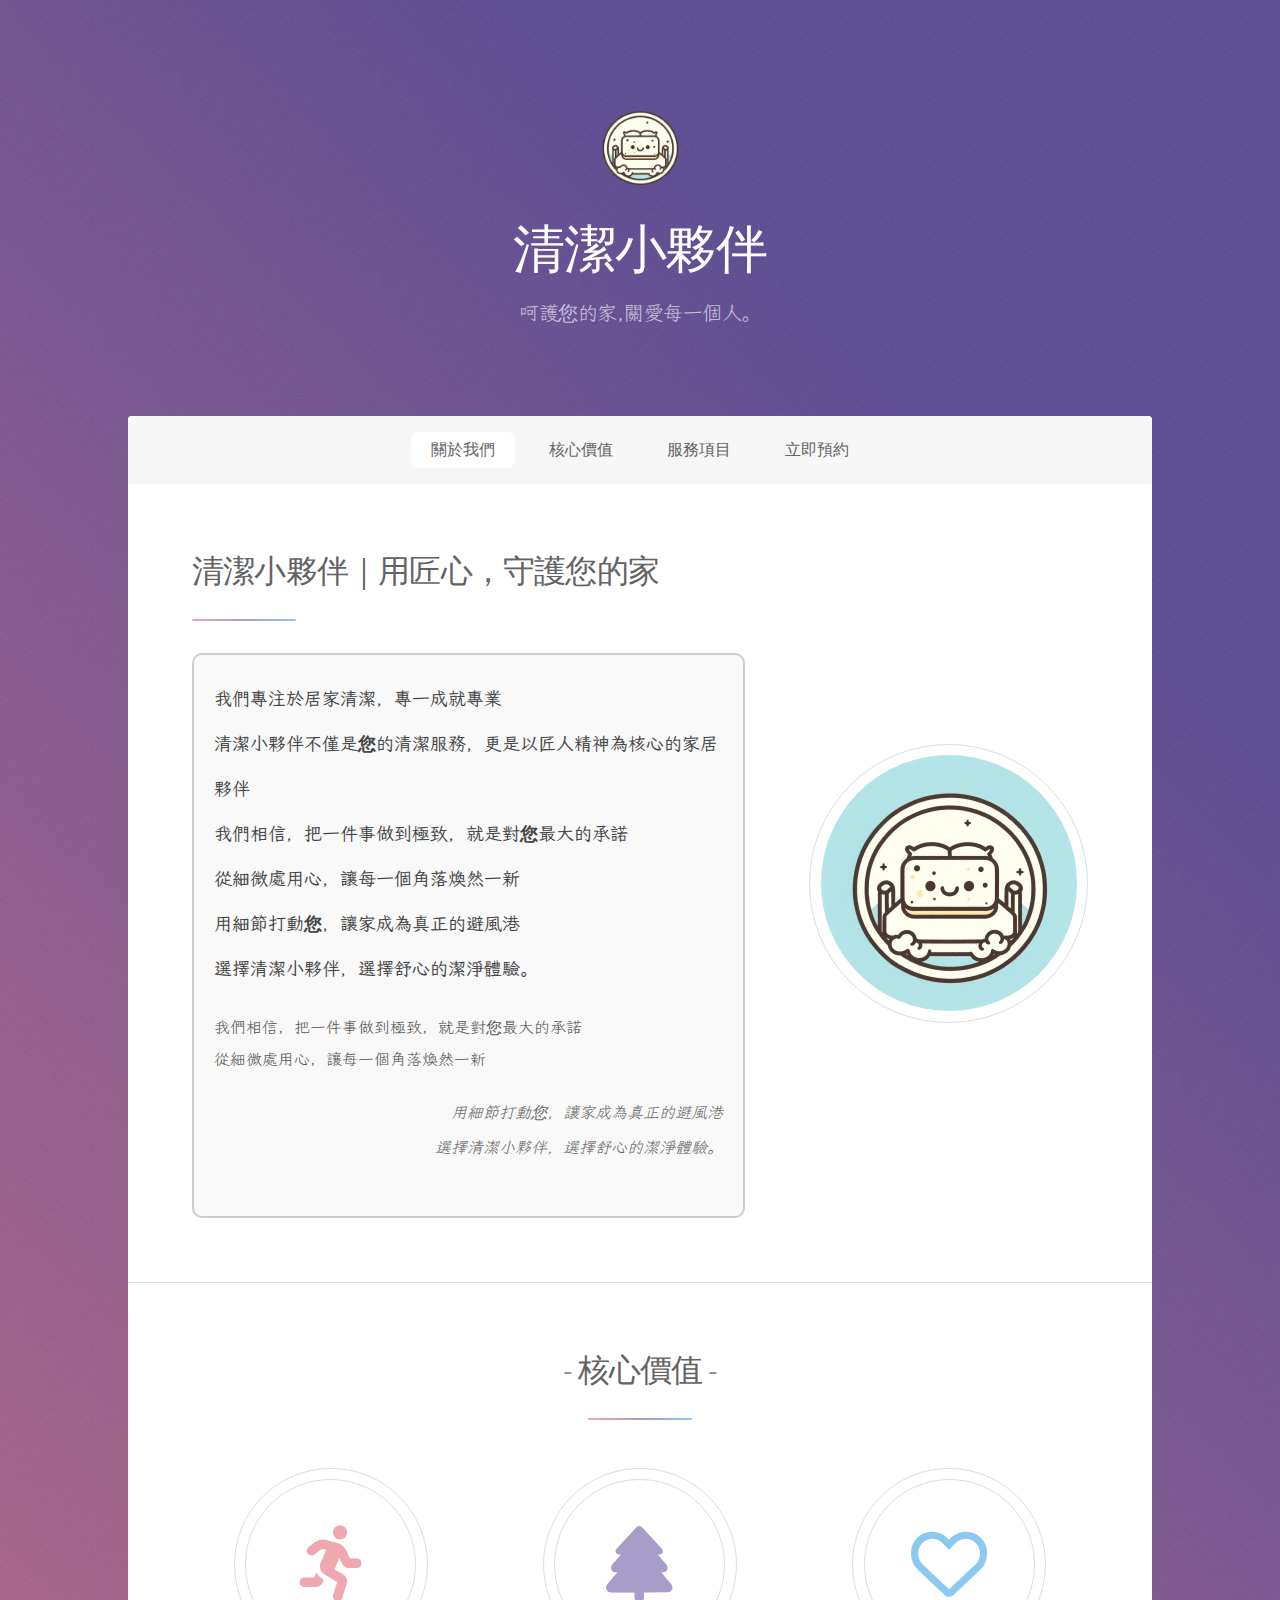
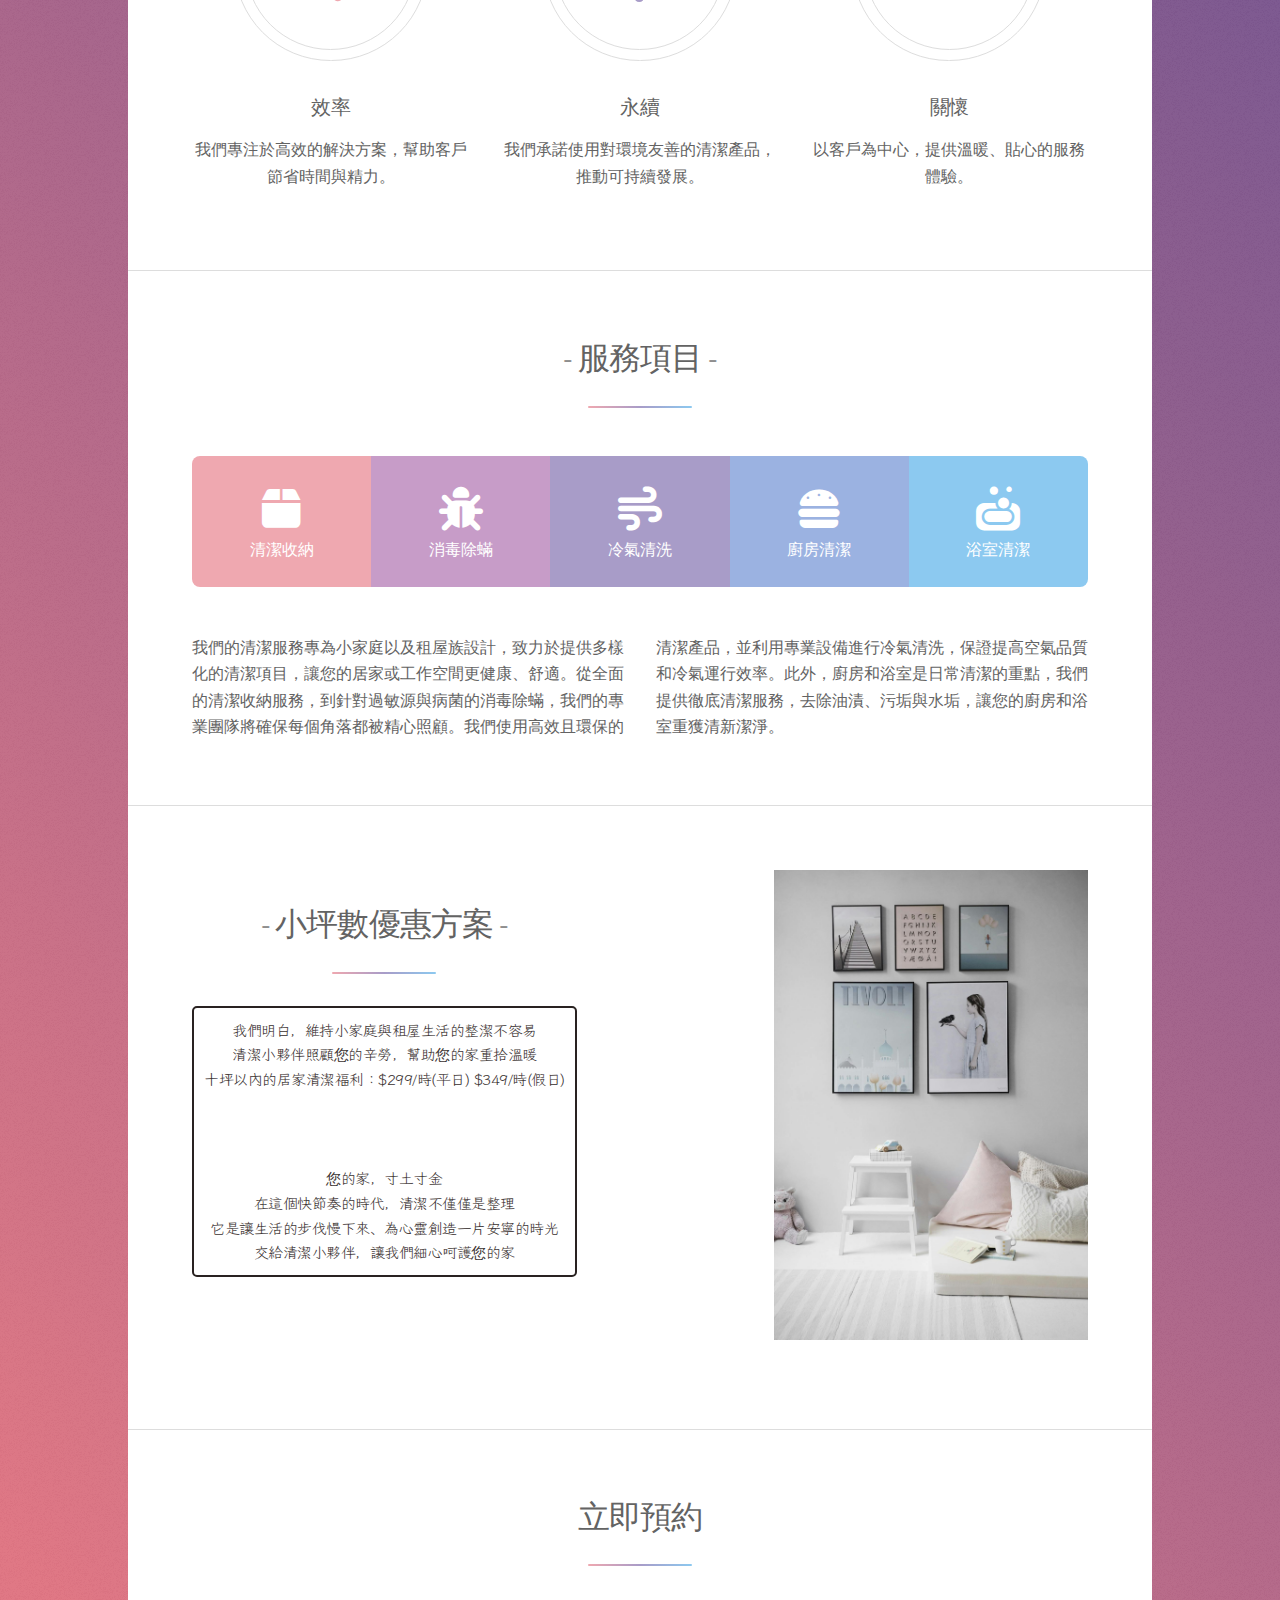
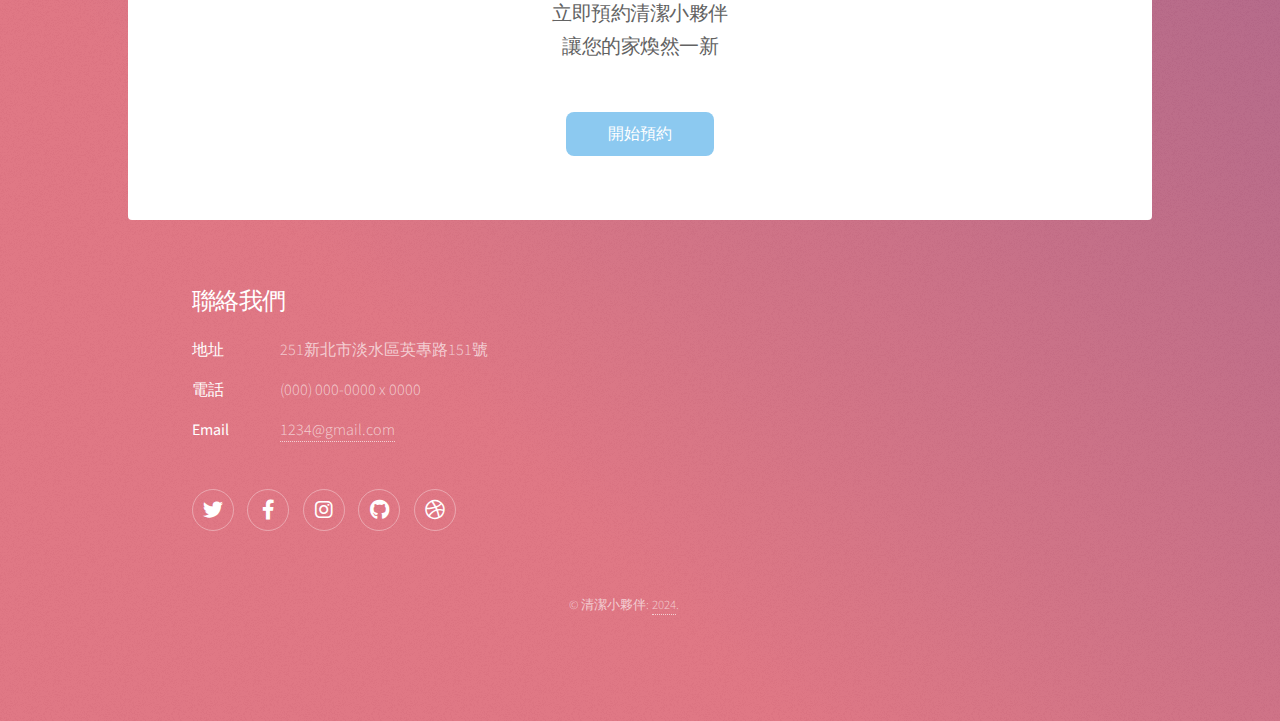
==== commit 775ae17f: "Add files via upload" ====
--- a/index.html
+++ b/index.html
@@ -172,31 +172,24 @@
 				<!-- Footer -->
 					<footer id="footer">
 						<section>
-							<h2>Aliquam sed mauris</h2>
-						
-							<ul class="actions">
-								<li><a href="generic.html" class="button">Learn More</a></li>
-							</ul>
-						</section>
-						<section>
-							<h2>Etiam feugiat</h2>
+							<h2>聯絡我們</h2>
 							<dl class="alt">
-								<dt>Address</dt>
-								<dd>1234 Somewhere Road &bull; Nashville, TN 00000 &bull; USA</dd>
-								<dt>Phone</dt>
+								<dt>地址</dt>
+								<dd>251新北市淡水區英專路151號</dd>
+								<dt>電話</dt>
 								<dd>(000) 000-0000 x 0000</dd>
 								<dt>Email</dt>
-								<dd><a href="#">information@untitled.tld</a></dd>
+								<dd><a href="#">1234@gmail.com</a></dd>
 							</dl>
 							<ul class="icons">
 								<li><a href="#" class="icon brands fa-twitter alt"><span class="label">Twitter</span></a></li>
 								<li><a href="#" class="icon brands fa-facebook-f alt"><span class="label">Facebook</span></a></li>
-								<li><a href="#" class="icon brands fa-instagram alt"><span class="label">Instagram</span></a></li>
+								<li><a href="https://www.instagram.com/good_partnerr?igsh=MTRhd2ZiaWszM2Nobw%3D%3D&utm_source=qr" class="icon brands fa-instagram alt"><span class="label">Instagram</span></a></li>
 								<li><a href="#" class="icon brands fa-github alt"><span class="label">GitHub</span></a></li>
 								<li><a href="#" class="icon brands fa-dribbble alt"><span class="label">Dribbble</span></a></li>
 							</ul>
 						</section>
-						<p class="copyright">&copy; Untitled. Design: <a href="https://html5up.net">HTML5 UP</a>.</p>
+						<p class="copyright">&copy; 清潔小夥伴: <a href="https://html5up.net">2024</a>.</p>
 					</footer>
 
 			</div>
